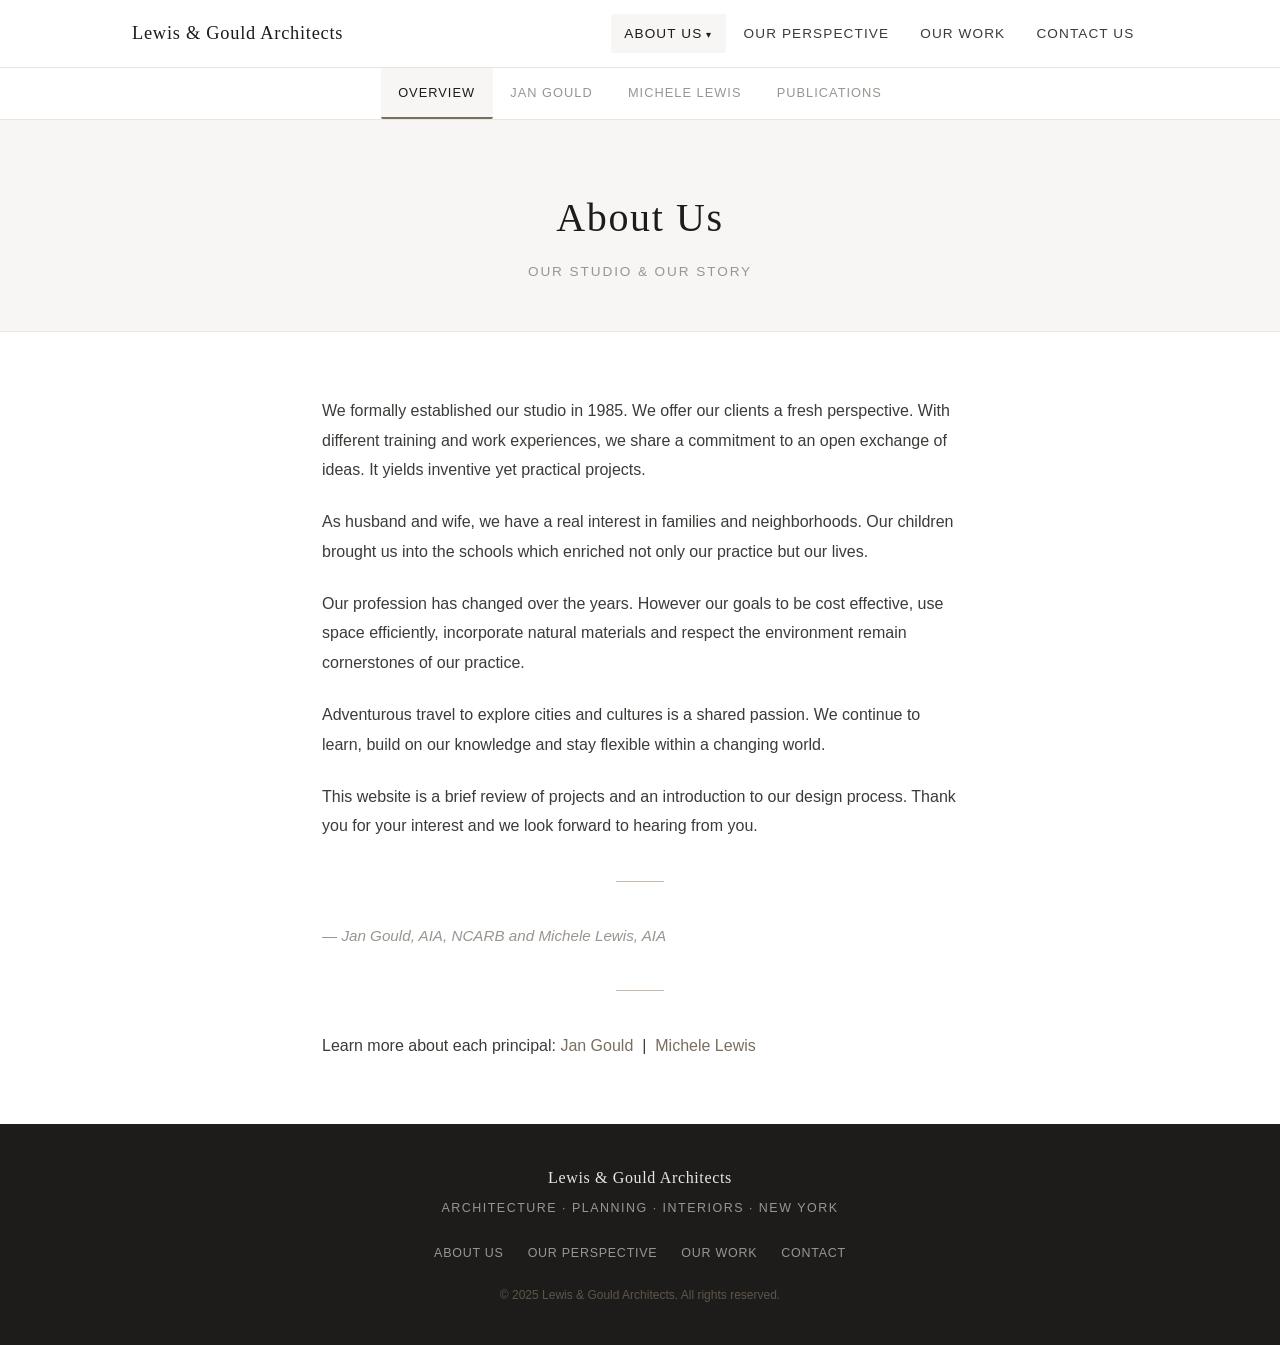
==== aboutus.html @ 7f8e8198 "Initial commit — Lewis & Gould Architects static site" ====
<!DOCTYPE html>
<html lang="en">
<head>
  <meta charset="UTF-8" />
  <meta name="viewport" content="width=device-width, initial-scale=1.0" />
  <title>About Us — Lewis &amp; Gould Architects</title>
  <meta name="description" content="Lewis and Gould Architects, Principals Michele Lewis and Jan Gould are registered architects designing in New York City, NY, and Westchester. Specializing in residential and commercial architecture and interior design." />
  <meta name="keywords" content="architecture, architects, new york architects, interior design, residential design, renovation, sustainable design, school design, affordable housing" />
  <link rel="stylesheet" href="css/style.css" />
</head>
<body>

  <!-- ===== HEADER ===== -->
  <header>
    <div class="nav-inner">
      <a href="index.html" class="site-logo">Lewis &amp; Gould Architects</a>
      <input type="checkbox" id="nav-toggle" class="nav-toggle" aria-label="Toggle navigation" />
      <label for="nav-toggle" class="nav-toggle-label" aria-hidden="true">
        <span></span><span></span><span></span>
      </label>
      <nav aria-label="Main navigation">
        <ul>
          <li class="dropdown">
            <a href="aboutus.html" class="dropdown-toggle active">About Us</a>
            <ul class="dropdown-menu">
              <li><a href="aboutus.html" class="active">Overview</a></li>
              <li><a href="aboutus_jan.html">Jan Gould</a></li>
              <li><a href="aboutus_michele.html">Michele Lewis</a></li>
              <li><a href="aboutus_publications.html">Publications</a></li>
            </ul>
          </li>
          <li><a href="ourperspective.html">Our Perspective</a></li>
          <li><a href="ourwork.html">Our Work</a></li>
          <li><a href="contactus.html">Contact Us</a></li>
        </ul>
      </nav>
    </div>
  </header>

  <!-- ===== SUB-NAV ===== -->
  <nav class="sub-nav" aria-label="About Us sections">
    <ul>
      <li><a href="aboutus.html" class="active">Overview</a></li>
      <li><a href="aboutus_jan.html">Jan Gould</a></li>
      <li><a href="aboutus_michele.html">Michele Lewis</a></li>
      <li><a href="aboutus_publications.html">Publications</a></li>
    </ul>
  </nav>

  <!-- ===== PAGE HEADER ===== -->
  <div class="page-header">
    <h1>About Us</h1>
    <p class="subtitle">Our Studio &amp; Our Story</p>
  </div>

  <!-- ===== CONTENT ===== -->
  <main>
    <div class="content-block">
      <p>
        We formally established our studio in 1985. We offer our clients a fresh perspective.
        With different training and work experiences, we share a commitment to an open exchange
        of ideas. It yields inventive yet practical projects.
      </p>
      <p>
        As husband and wife, we have a real interest in families and neighborhoods. Our children
        brought us into the schools which enriched not only our practice but our lives.
      </p>
      <p>
        Our profession has changed over the years. However our goals to be cost effective, use
        space efficiently, incorporate natural materials and respect the environment remain
        cornerstones of our practice.
      </p>
      <p>
        Adventurous travel to explore cities and cultures is a shared passion. We continue to
        learn, build on our knowledge and stay flexible within a changing world.
      </p>
      <p>
        This website is a brief review of projects and an introduction to our design process.
        Thank you for your interest and we look forward to hearing from you.
      </p>

      <div class="section-rule"></div>

      <p class="attribution">— Jan Gould, AIA, NCARB and Michele Lewis, AIA</p>

      <div class="section-rule"></div>

      <p>
        Learn more about each principal: <a href="aboutus_jan.html">Jan Gould</a> &nbsp;|&nbsp;
        <a href="aboutus_michele.html">Michele Lewis</a>
      </p>
    </div>
  </main>

  <!-- ===== FOOTER ===== -->
  <footer>
    <div class="footer-inner">
      <p class="footer-firm">Lewis &amp; Gould Architects</p>
      <p class="footer-tagline">Architecture &middot; Planning &middot; Interiors &middot; New York</p>
      <ul class="footer-links">
        <li><a href="aboutus.html">About Us</a></li>
        <li><a href="ourperspective.html">Our Perspective</a></li>
        <li><a href="ourwork.html">Our Work</a></li>
        <li><a href="contactus.html">Contact</a></li>
      </ul>
      <p class="footer-copy">&copy; 2025 Lewis &amp; Gould Architects. All rights reserved.</p>
    </div>
  </footer>

</body>
</html>
---- css/style.css ----
/* ============================================================
   Lewis & Gould Architects — Main Stylesheet
   ============================================================ */

/* ---------- Reset & Base ---------- */
*, *::before, *::after {
  box-sizing: border-box;
  margin: 0;
  padding: 0;
}

:root {
  --color-white:      #ffffff;
  --color-off-white:  #f7f6f4;
  --color-light-gray: #e8e6e2;
  --color-mid-gray:   #9a9590;
  --color-dark-gray:  #3d3b38;
  --color-near-black: #1e1c1a;
  --color-accent:     #7a6e5f;   /* warm muted brown — earthy, architectural */
  --color-accent-lt:  #c4b9aa;

  --font-serif:   'Georgia', 'Times New Roman', serif;
  --font-sans:    'Helvetica Neue', 'Arial', sans-serif;

  --max-width:    1080px;
  --nav-height:   68px;
  --transition:   0.2s ease;
}

html {
  font-size: 16px;
  scroll-behavior: smooth;
}

body {
  font-family: var(--font-sans);
  color: var(--color-dark-gray);
  background-color: var(--color-white);
  line-height: 1.7;
  -webkit-font-smoothing: antialiased;
}

img {
  display: block;
  max-width: 100%;
  height: auto;
}

a {
  color: var(--color-accent);
  text-decoration: none;
  transition: color var(--transition);
}

a:hover {
  color: var(--color-near-black);
}

/* ---------- Layout ---------- */
.container {
  max-width: var(--max-width);
  margin: 0 auto;
  padding: 0 2rem;
}

/* ---------- Header & Navigation ---------- */
header {
  position: sticky;
  top: 0;
  z-index: 100;
  background-color: var(--color-white);
  border-bottom: 1px solid var(--color-light-gray);
  height: var(--nav-height);
}

.nav-inner {
  max-width: var(--max-width);
  margin: 0 auto;
  padding: 0 2rem;
  height: 100%;
  display: flex;
  align-items: center;
  justify-content: space-between;
}

.site-logo {
  font-family: var(--font-serif);
  font-size: 1.15rem;
  font-weight: normal;
  letter-spacing: 0.04em;
  color: var(--color-near-black);
  text-decoration: none;
  white-space: nowrap;
}

.site-logo:hover {
  color: var(--color-accent);
}

/* Main nav */
nav {
  display: flex;
  align-items: center;
  gap: 0.25rem;
}

nav > ul {
  display: flex;
  list-style: none;
  gap: 0.25rem;
  align-items: center;
}

nav > ul > li {
  position: relative;
}

nav > ul > li > a {
  display: block;
  padding: 0.5rem 0.85rem;
  font-size: 0.85rem;
  letter-spacing: 0.08em;
  text-transform: uppercase;
  color: var(--color-dark-gray);
  border-radius: 2px;
  transition: color var(--transition), background-color var(--transition);
}

nav > ul > li > a:hover,
nav > ul > li > a.active {
  color: var(--color-near-black);
  background-color: var(--color-off-white);
}

/* Dropdown */
.dropdown {
  position: relative;
}

.dropdown-toggle::after {
  content: ' ▾';
  font-size: 0.65rem;
  vertical-align: middle;
}

.dropdown-menu {
  display: none;
  position: absolute;
  top: calc(100% + 4px);
  left: 0;
  background-color: var(--color-white);
  border: 1px solid var(--color-light-gray);
  border-radius: 3px;
  min-width: 160px;
  box-shadow: 0 4px 16px rgba(0,0,0,0.08);
  list-style: none;
  z-index: 200;
  padding: 0.35rem 0;
}

.dropdown-menu li a {
  display: block;
  padding: 0.5rem 1rem;
  font-size: 0.82rem;
  letter-spacing: 0.05em;
  text-transform: uppercase;
  color: var(--color-dark-gray);
  white-space: nowrap;
  transition: background-color var(--transition);
}

.dropdown-menu li a:hover {
  background-color: var(--color-off-white);
  color: var(--color-near-black);
}

/* Show dropdown on hover via CSS — no JS needed */
.dropdown:hover .dropdown-menu,
.dropdown:focus-within .dropdown-menu {
  display: block;
}

/* Mobile menu toggle (checkbox hack) */
.nav-toggle {
  display: none;
}

.nav-toggle-label {
  display: none;
  cursor: pointer;
  flex-direction: column;
  gap: 5px;
  padding: 6px;
}

.nav-toggle-label span {
  display: block;
  width: 24px;
  height: 2px;
  background-color: var(--color-dark-gray);
  transition: transform var(--transition), opacity var(--transition);
}

/* ---------- Page Hero (home) ---------- */
.hero {
  display: flex;
  flex-direction: column;
  align-items: center;
  justify-content: center;
  text-align: center;
  min-height: calc(90vh - var(--nav-height));
  padding: 4rem 2rem;
  background-color: var(--color-off-white);
  border-bottom: 1px solid var(--color-light-gray);
}

.hero-firm-name {
  font-family: var(--font-serif);
  font-size: clamp(2rem, 5vw, 3.5rem);
  font-weight: normal;
  letter-spacing: 0.06em;
  color: var(--color-near-black);
  margin-bottom: 0.75rem;
}

.hero-tagline {
  font-size: clamp(0.85rem, 2vw, 1rem);
  letter-spacing: 0.2em;
  text-transform: uppercase;
  color: var(--color-mid-gray);
  margin-bottom: 2.5rem;
}

.hero-intro {
  max-width: 560px;
  font-size: 1.05rem;
  color: var(--color-dark-gray);
  margin-bottom: 3rem;
  line-height: 1.8;
}

.hero-divider {
  width: 48px;
  height: 1px;
  background-color: var(--color-accent-lt);
  margin: 0 auto 3rem;
}

.btn-group {
  display: flex;
  gap: 1rem;
  flex-wrap: wrap;
  justify-content: center;
}

.btn {
  display: inline-block;
  padding: 0.75rem 2rem;
  font-size: 0.82rem;
  letter-spacing: 0.12em;
  text-transform: uppercase;
  border-radius: 2px;
  transition: background-color var(--transition), color var(--transition), border-color var(--transition);
}

.btn-primary {
  background-color: var(--color-near-black);
  color: var(--color-white);
  border: 1px solid var(--color-near-black);
}

.btn-primary:hover {
  background-color: var(--color-accent);
  border-color: var(--color-accent);
  color: var(--color-white);
}

.btn-outline {
  background-color: transparent;
  color: var(--color-dark-gray);
  border: 1px solid var(--color-accent-lt);
}

.btn-outline:hover {
  border-color: var(--color-dark-gray);
  color: var(--color-near-black);
}

/* ---------- Page Header (interior pages) ---------- */
.page-header {
  padding: 4rem 2rem 3rem;
  background-color: var(--color-off-white);
  border-bottom: 1px solid var(--color-light-gray);
  text-align: center;
}

.page-header h1 {
  font-family: var(--font-serif);
  font-size: clamp(1.6rem, 4vw, 2.5rem);
  font-weight: normal;
  letter-spacing: 0.04em;
  color: var(--color-near-black);
  margin-bottom: 0.5rem;
}

.page-header .subtitle {
  font-size: 0.85rem;
  letter-spacing: 0.14em;
  text-transform: uppercase;
  color: var(--color-mid-gray);
}

/* ---------- Main Content ---------- */
main {
  padding: 4rem 0;
}

.content-block {
  max-width: 700px;
  margin: 0 auto;
  padding: 0 2rem;
}

.content-block p {
  margin-bottom: 1.4rem;
  font-size: 1rem;
  line-height: 1.85;
}

.content-block p:last-child {
  margin-bottom: 0;
}

.content-block .attribution {
  font-style: italic;
  color: var(--color-mid-gray);
  margin-top: 2rem;
  font-size: 0.95rem;
}

.section-rule {
  width: 48px;
  height: 1px;
  background-color: var(--color-accent-lt);
  margin: 2.5rem auto;
}

/* ---------- About Sub-nav ---------- */
.sub-nav {
  background-color: var(--color-white);
  border-bottom: 1px solid var(--color-light-gray);
  padding: 0 2rem;
}

.sub-nav ul {
  display: flex;
  list-style: none;
  gap: 0;
  max-width: var(--max-width);
  margin: 0 auto;
  overflow-x: auto;
}

.sub-nav ul li a {
  display: block;
  padding: 0.85rem 1.1rem;
  font-size: 0.8rem;
  letter-spacing: 0.08em;
  text-transform: uppercase;
  color: var(--color-mid-gray);
  border-bottom: 2px solid transparent;
  white-space: nowrap;
  transition: color var(--transition), border-color var(--transition);
}

.sub-nav ul li a:hover,
.sub-nav ul li a.active {
  color: var(--color-near-black);
  border-bottom-color: var(--color-accent);
}

/* ---------- Bio Page ---------- */
.bio-layout {
  display: grid;
  grid-template-columns: 260px 1fr;
  gap: 3rem;
  max-width: var(--max-width);
  margin: 0 auto;
  padding: 0 2rem;
}

.bio-photo img {
  width: 100%;
  aspect-ratio: 3 / 4;
  object-fit: cover;
  background-color: var(--color-light-gray);
}

.bio-photo .photo-placeholder {
  width: 100%;
  aspect-ratio: 3 / 4;
  background-color: var(--color-light-gray);
  display: flex;
  align-items: center;
  justify-content: center;
  color: var(--color-mid-gray);
  font-size: 0.8rem;
  letter-spacing: 0.06em;
  text-align: center;
  padding: 1rem;
}

.bio-text h2 {
  font-family: var(--font-serif);
  font-size: 1.6rem;
  font-weight: normal;
  color: var(--color-near-black);
  margin-bottom: 0.25rem;
}

.bio-text .bio-title {
  font-size: 0.82rem;
  letter-spacing: 0.12em;
  text-transform: uppercase;
  color: var(--color-mid-gray);
  margin-bottom: 2rem;
}

.bio-text p {
  font-size: 1rem;
  line-height: 1.85;
  margin-bottom: 1.2rem;
  color: var(--color-dark-gray);
}

.placeholder-note {
  font-style: italic;
  color: var(--color-mid-gray);
}

/* ---------- Portfolio Grid ---------- */
.portfolio-note {
  text-align: center;
  font-style: italic;
  color: var(--color-mid-gray);
  margin-bottom: 2.5rem;
  font-size: 0.95rem;
}

.portfolio-grid {
  display: grid;
  grid-template-columns: repeat(3, 1fr);
  gap: 1.5rem;
  max-width: var(--max-width);
  margin: 0 auto;
  padding: 0 2rem;
}

.portfolio-item {
  display: flex;
  flex-direction: column;
}

.portfolio-item img {
  width: 100%;
  aspect-ratio: 4 / 3;
  object-fit: cover;
  background-color: var(--color-light-gray);
  transition: opacity var(--transition);
}

.portfolio-item img:hover {
  opacity: 0.88;
}

.img-placeholder {
  width: 100%;
  aspect-ratio: 4 / 3;
  background-color: var(--color-light-gray);
  display: flex;
  align-items: center;
  justify-content: center;
  color: var(--color-mid-gray);
  font-size: 0.75rem;
  letter-spacing: 0.04em;
}

.portfolio-caption {
  padding: 0.75rem 0 0;
}

.portfolio-caption .project-name {
  font-size: 0.88rem;
  font-weight: 600;
  color: var(--color-near-black);
  letter-spacing: 0.02em;
  margin-bottom: 0.15rem;
}

.portfolio-caption .project-type {
  font-size: 0.78rem;
  letter-spacing: 0.06em;
  text-transform: uppercase;
  color: var(--color-mid-gray);
}

/* ---------- Contact Page ---------- */
.contact-layout {
  display: grid;
  grid-template-columns: 1fr 1.6fr;
  gap: 4rem;
  max-width: var(--max-width);
  margin: 0 auto;
  padding: 0 2rem;
}

.contact-info h2 {
  font-family: var(--font-serif);
  font-size: 1.3rem;
  font-weight: normal;
  color: var(--color-near-black);
  margin-bottom: 1.2rem;
}

.contact-info address {
  font-style: normal;
  font-size: 0.95rem;
  line-height: 1.9;
  color: var(--color-dark-gray);
}

.contact-info .contact-note {
  margin-top: 1.5rem;
  font-size: 0.88rem;
  color: var(--color-mid-gray);
  font-style: italic;
}

/* Form */
.contact-form {
  display: flex;
  flex-direction: column;
  gap: 1.1rem;
}

.form-group {
  display: flex;
  flex-direction: column;
  gap: 0.35rem;
}

.form-group label {
  font-size: 0.78rem;
  letter-spacing: 0.1em;
  text-transform: uppercase;
  color: var(--color-mid-gray);
}

.form-group input,
.form-group textarea,
.form-group select {
  width: 100%;
  padding: 0.7rem 0.9rem;
  font-family: var(--font-sans);
  font-size: 0.95rem;
  color: var(--color-near-black);
  background-color: var(--color-white);
  border: 1px solid var(--color-light-gray);
  border-radius: 2px;
  outline: none;
  transition: border-color var(--transition);
}

.form-group input:focus,
.form-group textarea:focus {
  border-color: var(--color-accent);
}

.form-group textarea {
  min-height: 160px;
  resize: vertical;
}

.form-submit-area {
  display: flex;
  align-items: center;
  gap: 1.5rem;
  flex-wrap: wrap;
}

.form-note {
  font-size: 0.8rem;
  color: var(--color-mid-gray);
  font-style: italic;
}

/* ---------- Footer ---------- */
footer {
  background-color: var(--color-near-black);
  color: var(--color-mid-gray);
  padding: 2.5rem 2rem;
  text-align: center;
}

.footer-inner {
  max-width: var(--max-width);
  margin: 0 auto;
}

footer .footer-firm {
  font-family: var(--font-serif);
  font-size: 1rem;
  color: var(--color-light-gray);
  margin-bottom: 0.4rem;
  letter-spacing: 0.04em;
}

footer .footer-tagline {
  font-size: 0.78rem;
  letter-spacing: 0.12em;
  text-transform: uppercase;
  color: var(--color-mid-gray);
  margin-bottom: 1.2rem;
}

footer .footer-links {
  display: flex;
  justify-content: center;
  gap: 1.5rem;
  list-style: none;
  flex-wrap: wrap;
  margin-bottom: 1.2rem;
}

footer .footer-links a {
  font-size: 0.78rem;
  letter-spacing: 0.06em;
  text-transform: uppercase;
  color: var(--color-mid-gray);
  transition: color var(--transition);
}

footer .footer-links a:hover {
  color: var(--color-light-gray);
}

footer .footer-copy {
  font-size: 0.75rem;
  color: var(--color-accent);
  opacity: 0.7;
}

/* ---------- Utility ---------- */
.text-center { text-align: center; }

.mt-1 { margin-top: 0.5rem; }
.mt-2 { margin-top: 1rem; }
.mt-3 { margin-top: 1.5rem; }
.mt-4 { margin-top: 2rem; }

/* ---------- Responsive ---------- */
@media (max-width: 768px) {
  /* Mobile nav */
  .nav-toggle-label {
    display: flex;
  }

  nav {
    position: absolute;
    top: var(--nav-height);
    left: 0;
    right: 0;
    background-color: var(--color-white);
    border-bottom: 1px solid var(--color-light-gray);
    padding: 0.5rem 0 1rem;
    display: none;
    flex-direction: column;
    align-items: stretch;
    box-shadow: 0 4px 16px rgba(0,0,0,0.06);
  }

  .nav-toggle:checked ~ nav {
    display: flex;
  }

  nav > ul {
    flex-direction: column;
    gap: 0;
    width: 100%;
  }

  nav > ul > li > a {
    padding: 0.75rem 1.5rem;
    border-radius: 0;
  }

  /* Mobile dropdown — always show */
  .dropdown-menu {
    display: block;
    position: static;
    border: none;
    box-shadow: none;
    border-left: 2px solid var(--color-light-gray);
    margin-left: 2rem;
    padding: 0;
    background: transparent;
    min-width: 0;
  }

  .dropdown-menu li a {
    padding: 0.5rem 1rem;
    font-size: 0.8rem;
  }

  /* Bio layout stacks */
  .bio-layout {
    grid-template-columns: 1fr;
  }

  .bio-photo img,
  .bio-photo .photo-placeholder {
    max-width: 260px;
  }

  /* Portfolio: 1 column on mobile */
  .portfolio-grid {
    grid-template-columns: 1fr;
  }

  /* Contact: stacks */
  .contact-layout {
    grid-template-columns: 1fr;
    gap: 2.5rem;
  }

  /* Sub-nav scrollable */
  .sub-nav ul {
    flex-wrap: nowrap;
  }
}

@media (min-width: 769px) and (max-width: 1024px) {
  /* Portfolio: 2 columns on tablet */
  .portfolio-grid {
    grid-template-columns: repeat(2, 1fr);
  }
}
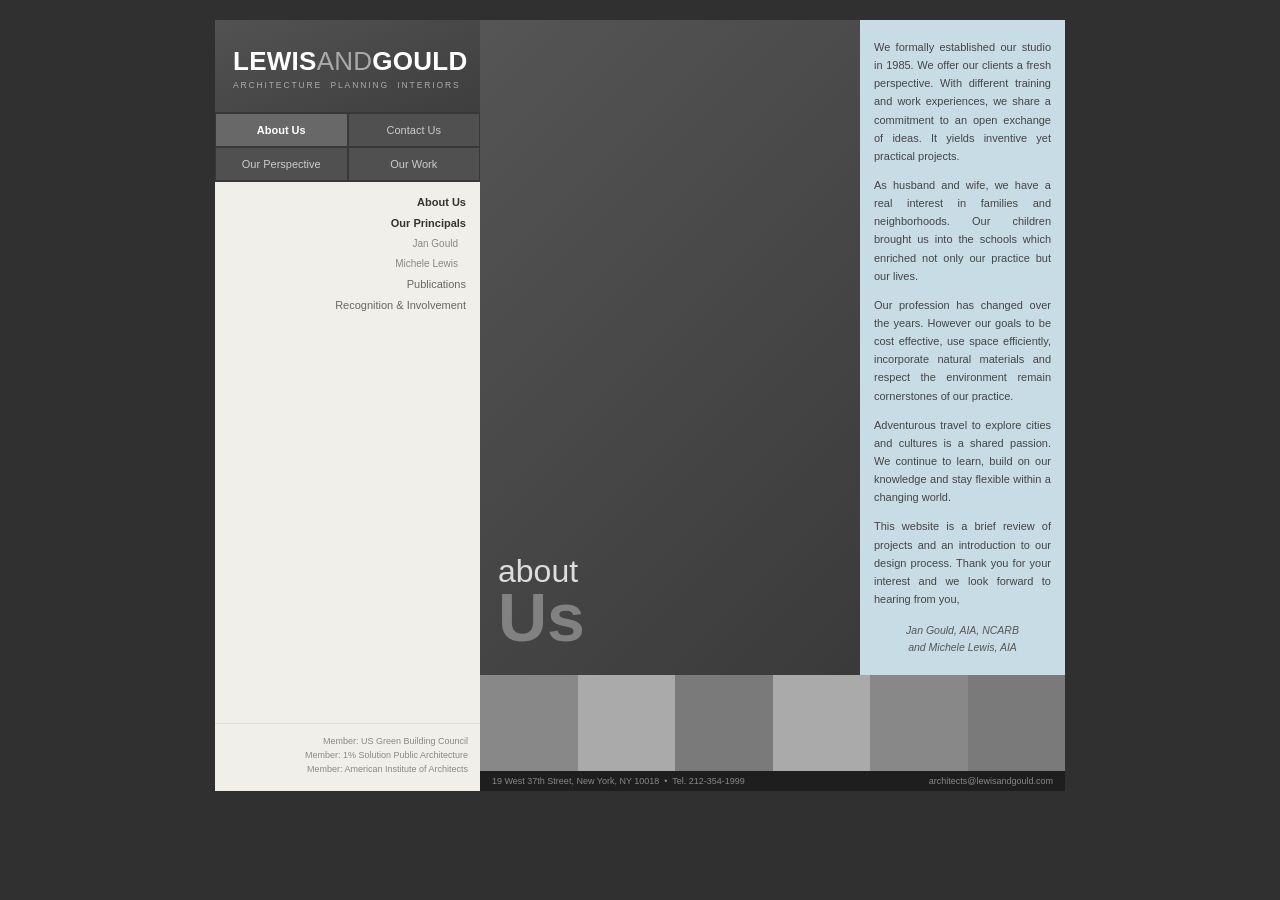
==== commit 9b4dec13: "[UPDATE] Align designs" ====
--- a/aboutus.html
+++ b/aboutus.html
@@ -3,109 +3,92 @@
 <head>
   <meta charset="UTF-8" />
   <meta name="viewport" content="width=device-width, initial-scale=1.0" />
-  <title>About Us — Lewis &amp; Gould Architects</title>
+  <title>Michele Lewis, Jan Gould, New York Architects from Yale University, RISD and Pratt Institute, are registered architects in New York, New York.</title>
   <meta name="description" content="Lewis and Gould Architects, Principals Michele Lewis and Jan Gould are registered architects designing in New York City, NY, and Westchester. Specializing in residential and commercial architecture and interior design." />
-  <meta name="keywords" content="architecture, architects, new york architects, interior design, residential design, renovation, sustainable design, school design, affordable housing" />
+  <meta name="keywords" content="architecture, architects, new york architects, interior design, residential design, renovation, sustainable design, school design, affordable housing, Michele Lewis, Jan Gould" />
   <link rel="stylesheet" href="css/style.css" />
 </head>
 <body>
 
-  <!-- ===== HEADER ===== -->
-  <header>
-    <div class="nav-inner">
-      <a href="index.html" class="site-logo">Lewis &amp; Gould Architects</a>
-      <input type="checkbox" id="nav-toggle" class="nav-toggle" aria-label="Toggle navigation" />
-      <label for="nav-toggle" class="nav-toggle-label" aria-hidden="true">
-        <span></span><span></span><span></span>
-      </label>
-      <nav aria-label="Main navigation">
-        <ul>
-          <li class="dropdown">
-            <a href="aboutus.html" class="dropdown-toggle active">About Us</a>
-            <ul class="dropdown-menu">
-              <li><a href="aboutus.html" class="active">Overview</a></li>
-              <li><a href="aboutus_jan.html">Jan Gould</a></li>
-              <li><a href="aboutus_michele.html">Michele Lewis</a></li>
-              <li><a href="aboutus_publications.html">Publications</a></li>
-            </ul>
-          </li>
-          <li><a href="ourperspective.html">Our Perspective</a></li>
-          <li><a href="ourwork.html">Our Work</a></li>
-          <li><a href="contactus.html">Contact Us</a></li>
-        </ul>
-      </nav>
+<div class="site-wrapper">
+
+  <!-- ===== SIDEBAR ===== -->
+  <aside class="sidebar">
+    <div class="logo-area">
+      <a href="index.html" class="logo-link">
+        <div class="logo-wordmark"><span class="logo-lewis">LEWIS</span><span class="logo-and">AND</span><span class="logo-gould">GOULD</span></div>
+        <div class="logo-sub">Architecture&nbsp;&nbsp;Planning&nbsp;&nbsp;Interiors</div>
+      </a>
     </div>
-  </header>
 
-  <!-- ===== SUB-NAV ===== -->
-  <nav class="sub-nav" aria-label="About Us sections">
-    <ul>
-      <li><a href="aboutus.html" class="active">Overview</a></li>
-      <li><a href="aboutus_jan.html">Jan Gould</a></li>
-      <li><a href="aboutus_michele.html">Michele Lewis</a></li>
-      <li><a href="aboutus_publications.html">Publications</a></li>
-    </ul>
-  </nav>
+    <nav class="main-nav" aria-label="Main">
+      <a href="aboutus.html" class="active">About Us</a>
+      <a href="contactus.html">Contact Us</a>
+      <a href="ourperspective.html">Our Perspective</a>
+      <a href="ourwork.html">Our Work</a>
+    </nav>
 
-  <!-- ===== PAGE HEADER ===== -->
-  <div class="page-header">
-    <h1>About Us</h1>
-    <p class="subtitle">Our Studio &amp; Our Story</p>
-  </div>
+    <nav class="sub-nav" aria-label="About Us">
+      <ul>
+        <li><a href="aboutus.html" class="active">About Us</a></li>
+        <li><span class="section-label">Our Principals</span></li>
+        <li class="sub-item"><a href="aboutus_jan.html">Jan Gould</a></li>
+        <li class="sub-item"><a href="aboutus_michele.html">Michele Lewis</a></li>
+        <li><a href="aboutus_publications.html">Publications</a></li>
+        <li><a href="aboutus_publications.html">Recognition &amp; Involvement</a></li>
+      </ul>
+    </nav>
 
-  <!-- ===== CONTENT ===== -->
-  <main>
-    <div class="content-block">
-      <p>
-        We formally established our studio in 1985. We offer our clients a fresh perspective.
-        With different training and work experiences, we share a commitment to an open exchange
-        of ideas. It yields inventive yet practical projects.
-      </p>
-      <p>
-        As husband and wife, we have a real interest in families and neighborhoods. Our children
-        brought us into the schools which enriched not only our practice but our lives.
-      </p>
-      <p>
-        Our profession has changed over the years. However our goals to be cost effective, use
-        space efficiently, incorporate natural materials and respect the environment remain
-        cornerstones of our practice.
-      </p>
-      <p>
-        Adventurous travel to explore cities and cultures is a shared passion. We continue to
-        learn, build on our knowledge and stay flexible within a changing world.
-      </p>
-      <p>
-        This website is a brief review of projects and an introduction to our design process.
-        Thank you for your interest and we look forward to hearing from you.
-      </p>
+    <div class="sidebar-bottom">
+      Member: US Green Building Council<br />
+      Member: 1% Solution Public Architecture<br />
+      Member: American Institute of Architects
+    </div>
+  </aside>
 
-      <div class="section-rule"></div>
+  <!-- ===== MAIN CONTENT ===== -->
+  <main class="main-content">
 
-      <p class="attribution">— Jan Gould, AIA, NCARB and Michele Lewis, AIA</p>
+    <div class="split-panels">
+      <!-- Studio photo -->
+      <div class="image-panel">
+        <img src="images/aboutus-studio.jpg" alt="Lewis and Gould Architects Studio"
+             onerror="this.style.display='none';this.nextElementSibling.style.display='flex'" />
+        <div class="img-placeholder" style="display:none;"></div>
+        <div class="page-title">
+          <span class="pt-small">about</span>
+          <span class="pt-large">Us</span>
+        </div>
+      </div>
 
-      <div class="section-rule"></div>
+      <!-- Text panel -->
+      <div class="text-panel">
+        <p>We formally established our studio in 1985. We offer our clients a fresh perspective. With different training and work experiences, we share a commitment to an open exchange of ideas. It yields inventive yet practical projects.</p>
+        <p>As husband and wife, we have a real interest in families and neighborhoods. Our children brought us into the schools which enriched not only our practice but our lives.</p>
+        <p>Our profession has changed over the years. However our goals to be cost effective, use space efficiently, incorporate natural materials and respect the environment remain cornerstones of our practice.</p>
+        <p>Adventurous travel to explore cities and cultures is a shared passion. We continue to learn, build on our knowledge and stay flexible within a changing world.</p>
+        <p>This website is a brief review of projects and an introduction to our design process. Thank you for your interest and we look forward to hearing from you,</p>
+        <p class="attribution">Jan Gould, AIA, NCARB<br />and Michele Lewis, AIA</p>
+      </div>
+    </div>
 
-      <p>
-        Learn more about each principal: <a href="aboutus_jan.html">Jan Gould</a> &nbsp;|&nbsp;
-        <a href="aboutus_michele.html">Michele Lewis</a>
-      </p>
+    <!-- Thumbnail strip -->
+    <div class="thumb-strip">
+      <img src="images/aboutus-thumb-1.jpg" alt="" onerror="this.outerHTML='<div class=\'thumb-ph\'></div>'" />
+      <img src="images/aboutus-thumb-2.jpg" alt="" onerror="this.outerHTML='<div class=\'thumb-ph\'></div>'" />
+      <img src="images/aboutus-thumb-3.jpg" alt="" onerror="this.outerHTML='<div class=\'thumb-ph\'></div>'" />
+      <img src="images/aboutus-thumb-4.jpg" alt="" onerror="this.outerHTML='<div class=\'thumb-ph\'></div>'" />
+      <img src="images/aboutus-thumb-5.jpg" alt="" onerror="this.outerHTML='<div class=\'thumb-ph\'></div>'" />
+      <img src="images/aboutus-thumb-6.jpg" alt="" onerror="this.outerHTML='<div class=\'thumb-ph\'></div>'" />
     </div>
+
+    <footer class="site-footer">
+      <p>19 West 37th Street, New York, NY 10018 &nbsp;&bull;&nbsp; Tel. 212-354-1999</p>
+      <p><a href="mailto:architects@lewisandgould.com">architects@lewisandgould.com</a></p>
+    </footer>
+
   </main>
 
-  <!-- ===== FOOTER ===== -->
-  <footer>
-    <div class="footer-inner">
-      <p class="footer-firm">Lewis &amp; Gould Architects</p>
-      <p class="footer-tagline">Architecture &middot; Planning &middot; Interiors &middot; New York</p>
-      <ul class="footer-links">
-        <li><a href="aboutus.html">About Us</a></li>
-        <li><a href="ourperspective.html">Our Perspective</a></li>
-        <li><a href="ourwork.html">Our Work</a></li>
-        <li><a href="contactus.html">Contact</a></li>
-      </ul>
-      <p class="footer-copy">&copy; 2025 Lewis &amp; Gould Architects. All rights reserved.</p>
-    </div>
-  </footer>
-
+</div>
 </body>
 </html>
--- a/css/style.css
+++ b/css/style.css
@@ -1,747 +1,455 @@
 /* ============================================================
-   Lewis & Gould Architects — Main Stylesheet
+   Lewis & Gould Architects — Stylesheet (matches original site)
    ============================================================ */
 
-/* ---------- Reset & Base ---------- */
-*, *::before, *::after {
-  box-sizing: border-box;
-  margin: 0;
-  padding: 0;
-}
-
+*, *::before, *::after { box-sizing: border-box; margin: 0; padding: 0; }
+
+/* ---------- Variables ---------- */
 :root {
-  --color-white:      #ffffff;
-  --color-off-white:  #f7f6f4;
-  --color-light-gray: #e8e6e2;
-  --color-mid-gray:   #9a9590;
-  --color-dark-gray:  #3d3b38;
-  --color-near-black: #1e1c1a;
-  --color-accent:     #7a6e5f;   /* warm muted brown — earthy, architectural */
-  --color-accent-lt:  #c4b9aa;
-
-  --font-serif:   'Georgia', 'Times New Roman', serif;
-  --font-sans:    'Helvetica Neue', 'Arial', sans-serif;
-
-  --max-width:    1080px;
-  --nav-height:   68px;
-  --transition:   0.2s ease;
-}
-
-html {
-  font-size: 16px;
-  scroll-behavior: smooth;
+  --bg:            #303030;
+  --sidebar-bg:    #424242;
+  --logo-bg:       #4a4a4a;
+  --nav-bg:        #505050;
+  --nav-active-bg: #686868;
+  --nav-border:    #383838;
+  --subnav-bg:     #f1efe9;
+  --subnav-text:   #666666;
+  --subnav-active: #333333;
+  --panel-bg:      #c8dce6;
+  --panel-text:    #444444;
+  --font:          Arial, Helvetica, sans-serif;
+  --sidebar-w:     265px;
+}
+
+html, body {
+  height: 100%;
+  font-family: var(--font);
+  background-color: var(--bg);
+  color: var(--panel-text);
+  -webkit-font-smoothing: antialiased;
 }
 
 body {
-  font-family: var(--font-sans);
-  color: var(--color-dark-gray);
-  background-color: var(--color-white);
-  line-height: 1.7;
-  -webkit-font-smoothing: antialiased;
-}
-
-img {
+  display: flex;
+  justify-content: center;
+  align-items: flex-start;
+  min-height: 100vh;
+  padding: 20px 0;
+}
+
+a { text-decoration: none; }
+
+img { display: block; }
+
+/* ---------- Site wrapper ---------- */
+.site-wrapper {
+  width: 850px;
+  display: flex;
+  min-height: 580px;
+  background-color: var(--sidebar-bg);
+}
+
+/* ================================================
+   SIDEBAR
+   ================================================ */
+.sidebar {
+  width: var(--sidebar-w);
+  flex-shrink: 0;
+  display: flex;
+  flex-direction: column;
+  background-color: var(--sidebar-bg);
+}
+
+/* --- Logo --- */
+.logo-area {
+  background: linear-gradient(160deg, #525252 0%, #464646 60%, #3e3e3e 100%);
+  padding: 28px 18px 22px;
+  flex-shrink: 0;
+}
+
+.logo-link {
   display: block;
-  max-width: 100%;
-  height: auto;
-}
-
-a {
-  color: var(--color-accent);
-  text-decoration: none;
-  transition: color var(--transition);
-}
-
-a:hover {
-  color: var(--color-near-black);
-}
-
-/* ---------- Layout ---------- */
-.container {
-  max-width: var(--max-width);
-  margin: 0 auto;
-  padding: 0 2rem;
-}
-
-/* ---------- Header & Navigation ---------- */
-header {
-  position: sticky;
-  top: 0;
-  z-index: 100;
-  background-color: var(--color-white);
-  border-bottom: 1px solid var(--color-light-gray);
-  height: var(--nav-height);
-}
-
-.nav-inner {
-  max-width: var(--max-width);
-  margin: 0 auto;
-  padding: 0 2rem;
-  height: 100%;
-  display: flex;
-  align-items: center;
-  justify-content: space-between;
-}
-
-.site-logo {
-  font-family: var(--font-serif);
-  font-size: 1.15rem;
-  font-weight: normal;
-  letter-spacing: 0.04em;
-  color: var(--color-near-black);
-  text-decoration: none;
-  white-space: nowrap;
-}
-
-.site-logo:hover {
-  color: var(--color-accent);
-}
-
-/* Main nav */
-nav {
-  display: flex;
-  align-items: center;
-  gap: 0.25rem;
-}
-
-nav > ul {
-  display: flex;
-  list-style: none;
-  gap: 0.25rem;
-  align-items: center;
-}
-
-nav > ul > li {
-  position: relative;
-}
-
-nav > ul > li > a {
-  display: block;
-  padding: 0.5rem 0.85rem;
-  font-size: 0.85rem;
-  letter-spacing: 0.08em;
+  line-height: 1;
+}
+
+.logo-wordmark {
+  font-size: 26px;
+  font-weight: bold;
+  letter-spacing: 0.01em;
+  color: #fff;
+  line-height: 1;
+}
+
+.logo-and {
+  font-weight: 400;
+  color: #aaa;
+}
+
+.logo-sub {
+  font-size: 8.5px;
+  letter-spacing: 0.22em;
+  color: #aaa;
+  margin-top: 7px;
   text-transform: uppercase;
-  color: var(--color-dark-gray);
-  border-radius: 2px;
-  transition: color var(--transition), background-color var(--transition);
-}
-
-nav > ul > li > a:hover,
-nav > ul > li > a.active {
-  color: var(--color-near-black);
-  background-color: var(--color-off-white);
-}
-
-/* Dropdown */
-.dropdown {
-  position: relative;
-}
-
-.dropdown-toggle::after {
-  content: ' ▾';
-  font-size: 0.65rem;
-  vertical-align: middle;
-}
-
-.dropdown-menu {
-  display: none;
-  position: absolute;
-  top: calc(100% + 4px);
-  left: 0;
-  background-color: var(--color-white);
-  border: 1px solid var(--color-light-gray);
-  border-radius: 3px;
-  min-width: 160px;
-  box-shadow: 0 4px 16px rgba(0,0,0,0.08);
-  list-style: none;
-  z-index: 200;
-  padding: 0.35rem 0;
-}
-
-.dropdown-menu li a {
-  display: block;
-  padding: 0.5rem 1rem;
-  font-size: 0.82rem;
-  letter-spacing: 0.05em;
-  text-transform: uppercase;
-  color: var(--color-dark-gray);
-  white-space: nowrap;
-  transition: background-color var(--transition);
-}
-
-.dropdown-menu li a:hover {
-  background-color: var(--color-off-white);
-  color: var(--color-near-black);
-}
-
-/* Show dropdown on hover via CSS — no JS needed */
-.dropdown:hover .dropdown-menu,
-.dropdown:focus-within .dropdown-menu {
-  display: block;
-}
-
-/* Mobile menu toggle (checkbox hack) */
-.nav-toggle {
-  display: none;
-}
-
-.nav-toggle-label {
-  display: none;
-  cursor: pointer;
-  flex-direction: column;
-  gap: 5px;
-  padding: 6px;
-}
-
-.nav-toggle-label span {
-  display: block;
-  width: 24px;
-  height: 2px;
-  background-color: var(--color-dark-gray);
-  transition: transform var(--transition), opacity var(--transition);
-}
-
-/* ---------- Page Hero (home) ---------- */
-.hero {
-  display: flex;
-  flex-direction: column;
+}
+
+/* --- Main 2×2 nav grid --- */
+.main-nav {
+  display: grid;
+  grid-template-columns: 1fr 1fr;
+  border-top: 1px solid var(--nav-border);
+  border-bottom: 1px solid var(--nav-border);
+  flex-shrink: 0;
+}
+
+.main-nav a {
+  display: flex;
   align-items: center;
   justify-content: center;
+  padding: 10px 5px;
+  font-size: 11px;
+  color: #ccc;
+  background-color: var(--nav-bg);
+  border: 1px solid var(--nav-border);
   text-align: center;
-  min-height: calc(90vh - var(--nav-height));
-  padding: 4rem 2rem;
-  background-color: var(--color-off-white);
-  border-bottom: 1px solid var(--color-light-gray);
-}
-
-.hero-firm-name {
-  font-family: var(--font-serif);
-  font-size: clamp(2rem, 5vw, 3.5rem);
-  font-weight: normal;
-  letter-spacing: 0.06em;
-  color: var(--color-near-black);
-  margin-bottom: 0.75rem;
-}
-
-.hero-tagline {
-  font-size: clamp(0.85rem, 2vw, 1rem);
-  letter-spacing: 0.2em;
-  text-transform: uppercase;
-  color: var(--color-mid-gray);
-  margin-bottom: 2.5rem;
-}
-
-.hero-intro {
-  max-width: 560px;
-  font-size: 1.05rem;
-  color: var(--color-dark-gray);
-  margin-bottom: 3rem;
-  line-height: 1.8;
-}
-
-.hero-divider {
-  width: 48px;
-  height: 1px;
-  background-color: var(--color-accent-lt);
-  margin: 0 auto 3rem;
-}
-
-.btn-group {
-  display: flex;
-  gap: 1rem;
-  flex-wrap: wrap;
-  justify-content: center;
-}
-
-.btn {
-  display: inline-block;
-  padding: 0.75rem 2rem;
-  font-size: 0.82rem;
-  letter-spacing: 0.12em;
-  text-transform: uppercase;
-  border-radius: 2px;
-  transition: background-color var(--transition), color var(--transition), border-color var(--transition);
-}
-
-.btn-primary {
-  background-color: var(--color-near-black);
-  color: var(--color-white);
-  border: 1px solid var(--color-near-black);
-}
-
-.btn-primary:hover {
-  background-color: var(--color-accent);
-  border-color: var(--color-accent);
-  color: var(--color-white);
-}
-
-.btn-outline {
-  background-color: transparent;
-  color: var(--color-dark-gray);
-  border: 1px solid var(--color-accent-lt);
-}
-
-.btn-outline:hover {
-  border-color: var(--color-dark-gray);
-  color: var(--color-near-black);
-}
-
-/* ---------- Page Header (interior pages) ---------- */
-.page-header {
-  padding: 4rem 2rem 3rem;
-  background-color: var(--color-off-white);
-  border-bottom: 1px solid var(--color-light-gray);
-  text-align: center;
-}
-
-.page-header h1 {
-  font-family: var(--font-serif);
-  font-size: clamp(1.6rem, 4vw, 2.5rem);
-  font-weight: normal;
-  letter-spacing: 0.04em;
-  color: var(--color-near-black);
-  margin-bottom: 0.5rem;
-}
-
-.page-header .subtitle {
-  font-size: 0.85rem;
-  letter-spacing: 0.14em;
-  text-transform: uppercase;
-  color: var(--color-mid-gray);
-}
-
-/* ---------- Main Content ---------- */
-main {
-  padding: 4rem 0;
-}
-
-.content-block {
-  max-width: 700px;
-  margin: 0 auto;
-  padding: 0 2rem;
-}
-
-.content-block p {
-  margin-bottom: 1.4rem;
-  font-size: 1rem;
-  line-height: 1.85;
-}
-
-.content-block p:last-child {
-  margin-bottom: 0;
-}
-
-.content-block .attribution {
-  font-style: italic;
-  color: var(--color-mid-gray);
-  margin-top: 2rem;
-  font-size: 0.95rem;
-}
-
-.section-rule {
-  width: 48px;
-  height: 1px;
-  background-color: var(--color-accent-lt);
-  margin: 2.5rem auto;
-}
-
-/* ---------- About Sub-nav ---------- */
+  transition: background 0.15s, color 0.15s;
+}
+
+.main-nav a:hover {
+  background-color: #606060;
+  color: #fff;
+}
+
+.main-nav a.active {
+  background-color: var(--nav-active-bg);
+  color: #fff;
+  font-weight: bold;
+}
+
+/* --- Sub-nav (cream section) --- */
 .sub-nav {
-  background-color: var(--color-white);
-  border-bottom: 1px solid var(--color-light-gray);
-  padding: 0 2rem;
+  background-color: var(--subnav-bg);
+  flex: 1;
+  padding: 10px 0 6px;
 }
 
 .sub-nav ul {
-  display: flex;
   list-style: none;
-  gap: 0;
-  max-width: var(--max-width);
-  margin: 0 auto;
-  overflow-x: auto;
+}
+
+.sub-nav ul li {
+  line-height: 1;
 }
 
 .sub-nav ul li a {
   display: block;
-  padding: 0.85rem 1.1rem;
-  font-size: 0.8rem;
-  letter-spacing: 0.08em;
-  text-transform: uppercase;
-  color: var(--color-mid-gray);
-  border-bottom: 2px solid transparent;
-  white-space: nowrap;
-  transition: color var(--transition), border-color var(--transition);
-}
-
-.sub-nav ul li a:hover,
+  padding: 5px 14px 5px 6px;
+  font-size: 11px;
+  color: var(--subnav-text);
+  text-align: right;
+  transition: color 0.1s;
+}
+
+.sub-nav ul li a:hover {
+  color: #333;
+  text-decoration: underline;
+}
+
 .sub-nav ul li a.active {
-  color: var(--color-near-black);
-  border-bottom-color: var(--color-accent);
-}
-
-/* ---------- Bio Page ---------- */
-.bio-layout {
-  display: grid;
-  grid-template-columns: 260px 1fr;
-  gap: 3rem;
-  max-width: var(--max-width);
-  margin: 0 auto;
-  padding: 0 2rem;
-}
-
-.bio-photo img {
+  color: var(--subnav-active);
+  font-weight: bold;
+}
+
+/* Indented sub-items */
+.sub-nav ul li.sub-item a {
+  font-size: 10px;
+  color: #888;
+  padding-right: 22px;
+}
+
+.sub-nav ul li.sub-item a:hover {
+  color: #555;
+}
+
+/* Section label (not a link) */
+.sub-nav .section-label {
+  display: block;
+  padding: 5px 14px 5px 6px;
+  font-size: 11px;
+  color: var(--subnav-active);
+  font-weight: bold;
+  text-align: right;
+}
+
+/* --- Sidebar membership logos area --- */
+.sidebar-bottom {
+  background-color: var(--subnav-bg);
+  padding: 10px 12px 14px;
+  border-top: 1px solid #ddd;
+  text-align: right;
+  font-size: 9px;
+  color: #888;
+  line-height: 1.6;
+}
+
+/* ================================================
+   MAIN CONTENT AREA
+   ================================================ */
+.main-content {
+  flex: 1;
+  display: flex;
+  flex-direction: column;
+  min-width: 0;
+  background-color: #555;
+}
+
+/* Full-width image panel (home page) */
+.hero-panel {
+  position: relative;
+  flex: 1;
+  overflow: hidden;
+  background-color: #404040;
+}
+
+.hero-panel img {
   width: 100%;
-  aspect-ratio: 3 / 4;
+  height: 100%;
   object-fit: cover;
-  background-color: var(--color-light-gray);
-}
-
-.bio-photo .photo-placeholder {
+}
+
+.hero-img-placeholder {
   width: 100%;
-  aspect-ratio: 3 / 4;
-  background-color: var(--color-light-gray);
+  height: 100%;
+  min-height: 560px;
+  background-color: #4a4a4a;
   display: flex;
   align-items: center;
   justify-content: center;
-  color: var(--color-mid-gray);
-  font-size: 0.8rem;
-  letter-spacing: 0.06em;
-  text-align: center;
-  padding: 1rem;
-}
-
-.bio-text h2 {
-  font-family: var(--font-serif);
-  font-size: 1.6rem;
-  font-weight: normal;
-  color: var(--color-near-black);
-  margin-bottom: 0.25rem;
-}
-
-.bio-text .bio-title {
-  font-size: 0.82rem;
-  letter-spacing: 0.12em;
-  text-transform: uppercase;
-  color: var(--color-mid-gray);
-  margin-bottom: 2rem;
-}
-
-.bio-text p {
-  font-size: 1rem;
-  line-height: 1.85;
-  margin-bottom: 1.2rem;
-  color: var(--color-dark-gray);
-}
-
-.placeholder-note {
-  font-style: italic;
-  color: var(--color-mid-gray);
-}
-
-/* ---------- Portfolio Grid ---------- */
-.portfolio-note {
+  color: #888;
+  font-size: 11px;
+  letter-spacing: 0.05em;
+}
+
+.hero-caption {
+  position: absolute;
+  bottom: 8px;
+  left: 10px;
+  font-size: 10px;
+  color: rgba(255,255,255,0.7);
+  background: rgba(0,0,0,0.35);
+  padding: 2px 8px;
+}
+
+/* --- Split layout: image + text panel --- */
+.split-panels {
+  display: flex;
+  flex: 1;
+  min-height: 0;
+}
+
+.image-panel {
+  position: relative;
+  flex: 1;
+  overflow: hidden;
+  background-color: #3a3a3a;
+  min-height: 400px;
+}
+
+.image-panel img {
+  width: 100%;
+  height: 100%;
+  object-fit: cover;
+}
+
+.img-placeholder {
+  width: 100%;
+  height: 100%;
+  min-height: 400px;
+  background: linear-gradient(135deg, #555 0%, #3a3a3a 100%);
+  display: flex;
+  align-items: flex-end;
+  justify-content: flex-start;
+}
+
+/* Page title overlay on image */
+.page-title {
+  position: absolute;
+  bottom: 24px;
+  left: 18px;
+  line-height: 1;
+  pointer-events: none;
+  user-select: none;
+}
+
+.page-title .pt-small {
+  display: block;
+  font-size: 32px;
+  font-weight: 300;
+  color: rgba(255,255,255,0.82);
+  margin-bottom: -4px;
+  font-style: normal;
+}
+
+.page-title .pt-large {
+  display: block;
+  font-size: 68px;
+  font-weight: bold;
+  color: rgba(180,180,180,0.55);
+  line-height: 1;
+}
+
+.page-title.dark-overlay .pt-small { color: rgba(150,150,150,0.7); }
+.page-title.dark-overlay .pt-large { color: rgba(100,100,100,0.55); }
+
+.photo-caption {
+  position: absolute;
+  bottom: 8px;
+  left: 6px;
+  font-size: 9px;
+  color: rgba(255,255,255,0.65);
+  background: rgba(0,0,0,0.3);
+  padding: 2px 7px;
+}
+
+/* Right text panel */
+.text-panel {
+  width: 205px;
+  flex-shrink: 0;
+  background-color: var(--panel-bg);
+  padding: 18px 14px;
+  font-size: 11px;
+  color: var(--panel-text);
+  line-height: 1.65;
+  text-align: justify;
+  overflow-y: auto;
+}
+
+.text-panel p { margin-bottom: 11px; }
+.text-panel p:last-child { margin-bottom: 0; }
+
+.text-panel .attribution {
   text-align: center;
   font-style: italic;
-  color: var(--color-mid-gray);
-  margin-bottom: 2.5rem;
-  font-size: 0.95rem;
-}
-
-.portfolio-grid {
-  display: grid;
-  grid-template-columns: repeat(3, 1fr);
-  gap: 1.5rem;
-  max-width: var(--max-width);
-  margin: 0 auto;
-  padding: 0 2rem;
-}
-
-.portfolio-item {
-  display: flex;
-  flex-direction: column;
-}
-
-.portfolio-item img {
-  width: 100%;
-  aspect-ratio: 4 / 3;
+  margin-top: 14px;
+  color: #555;
+  font-size: 10.5px;
+}
+
+/* --- Full-width text area (below image or as a standalone) --- */
+.content-text-area {
+  background-color: var(--panel-bg);
+  padding: 22px 28px;
+  font-size: 12px;
+  color: var(--panel-text);
+  line-height: 1.7;
+  text-align: justify;
+}
+
+.content-text-area p { margin-bottom: 14px; }
+.content-text-area p:last-child { margin-bottom: 0; }
+
+/* --- Thumbnail strip --- */
+.thumb-strip {
+  display: flex;
+  height: 96px;
+  overflow: hidden;
+  flex-shrink: 0;
+}
+
+.thumb-strip img {
+  flex: 1 1 0;
+  height: 100%;
+  width: 0;
   object-fit: cover;
-  background-color: var(--color-light-gray);
-  transition: opacity var(--transition);
-}
-
-.portfolio-item img:hover {
-  opacity: 0.88;
-}
-
-.img-placeholder {
-  width: 100%;
-  aspect-ratio: 4 / 3;
-  background-color: var(--color-light-gray);
-  display: flex;
+}
+
+.thumb-strip .thumb-ph {
+  flex: 1 1 0;
+  height: 100%;
+  background-color: #888;
+}
+
+.thumb-strip .thumb-ph:nth-child(even) { background-color: #aaa; }
+.thumb-strip .thumb-ph:nth-child(3n)   { background-color: #7a7a7a; }
+
+/* ---- Contact page ---- */
+.contact-info-panel {
+  background-color: #c5d6df;
+  padding: 22px 28px;
+  font-size: 11.5px;
+  color: #333;
+  line-height: 1.8;
+  flex-shrink: 0;
+}
+
+.contact-row {
+  display: flex;
+  margin-bottom: 12px;
+}
+
+.contact-label {
+  width: 110px;
+  flex-shrink: 0;
+  font-weight: bold;
+  color: #444;
+}
+
+.contact-value a { color: #444; }
+.contact-value a:hover { text-decoration: underline; }
+
+/* ---- Footer ---- */
+.site-footer {
+  background-color: #1e1e1e;
+  padding: 5px 12px;
+  display: flex;
+  justify-content: space-between;
   align-items: center;
-  justify-content: center;
-  color: var(--color-mid-gray);
-  font-size: 0.75rem;
-  letter-spacing: 0.04em;
-}
-
-.portfolio-caption {
-  padding: 0.75rem 0 0;
-}
-
-.portfolio-caption .project-name {
-  font-size: 0.88rem;
-  font-weight: 600;
-  color: var(--color-near-black);
-  letter-spacing: 0.02em;
-  margin-bottom: 0.15rem;
-}
-
-.portfolio-caption .project-type {
-  font-size: 0.78rem;
-  letter-spacing: 0.06em;
-  text-transform: uppercase;
-  color: var(--color-mid-gray);
-}
-
-/* ---------- Contact Page ---------- */
-.contact-layout {
-  display: grid;
-  grid-template-columns: 1fr 1.6fr;
-  gap: 4rem;
-  max-width: var(--max-width);
-  margin: 0 auto;
-  padding: 0 2rem;
-}
-
-.contact-info h2 {
-  font-family: var(--font-serif);
-  font-size: 1.3rem;
-  font-weight: normal;
-  color: var(--color-near-black);
-  margin-bottom: 1.2rem;
-}
-
-.contact-info address {
-  font-style: normal;
-  font-size: 0.95rem;
-  line-height: 1.9;
-  color: var(--color-dark-gray);
-}
-
-.contact-info .contact-note {
-  margin-top: 1.5rem;
-  font-size: 0.88rem;
-  color: var(--color-mid-gray);
-  font-style: italic;
-}
-
-/* Form */
-.contact-form {
-  display: flex;
-  flex-direction: column;
-  gap: 1.1rem;
-}
-
-.form-group {
-  display: flex;
-  flex-direction: column;
-  gap: 0.35rem;
-}
-
-.form-group label {
-  font-size: 0.78rem;
-  letter-spacing: 0.1em;
-  text-transform: uppercase;
-  color: var(--color-mid-gray);
-}
-
-.form-group input,
-.form-group textarea,
-.form-group select {
-  width: 100%;
-  padding: 0.7rem 0.9rem;
-  font-family: var(--font-sans);
-  font-size: 0.95rem;
-  color: var(--color-near-black);
-  background-color: var(--color-white);
-  border: 1px solid var(--color-light-gray);
-  border-radius: 2px;
-  outline: none;
-  transition: border-color var(--transition);
-}
-
-.form-group input:focus,
-.form-group textarea:focus {
-  border-color: var(--color-accent);
-}
-
-.form-group textarea {
-  min-height: 160px;
-  resize: vertical;
-}
-
-.form-submit-area {
-  display: flex;
-  align-items: center;
-  gap: 1.5rem;
-  flex-wrap: wrap;
-}
-
-.form-note {
-  font-size: 0.8rem;
-  color: var(--color-mid-gray);
-  font-style: italic;
-}
-
-/* ---------- Footer ---------- */
-footer {
-  background-color: var(--color-near-black);
-  color: var(--color-mid-gray);
-  padding: 2.5rem 2rem;
-  text-align: center;
-}
-
-.footer-inner {
-  max-width: var(--max-width);
-  margin: 0 auto;
-}
-
-footer .footer-firm {
-  font-family: var(--font-serif);
-  font-size: 1rem;
-  color: var(--color-light-gray);
-  margin-bottom: 0.4rem;
-  letter-spacing: 0.04em;
-}
-
-footer .footer-tagline {
-  font-size: 0.78rem;
-  letter-spacing: 0.12em;
-  text-transform: uppercase;
-  color: var(--color-mid-gray);
-  margin-bottom: 1.2rem;
-}
-
-footer .footer-links {
-  display: flex;
-  justify-content: center;
-  gap: 1.5rem;
-  list-style: none;
-  flex-wrap: wrap;
-  margin-bottom: 1.2rem;
-}
-
-footer .footer-links a {
-  font-size: 0.78rem;
-  letter-spacing: 0.06em;
-  text-transform: uppercase;
-  color: var(--color-mid-gray);
-  transition: color var(--transition);
-}
-
-footer .footer-links a:hover {
-  color: var(--color-light-gray);
-}
-
-footer .footer-copy {
-  font-size: 0.75rem;
-  color: var(--color-accent);
-  opacity: 0.7;
-}
-
-/* ---------- Utility ---------- */
-.text-center { text-align: center; }
-
-.mt-1 { margin-top: 0.5rem; }
-.mt-2 { margin-top: 1rem; }
-.mt-3 { margin-top: 1.5rem; }
-.mt-4 { margin-top: 2rem; }
-
-/* ---------- Responsive ---------- */
-@media (max-width: 768px) {
-  /* Mobile nav */
-  .nav-toggle-label {
-    display: flex;
+  flex-shrink: 0;
+}
+
+.site-footer p {
+  font-size: 9px;
+  color: #888;
+}
+
+.site-footer a { color: #888; }
+.site-footer a:hover { color: #aaa; text-decoration: underline; }
+
+/* ================================================
+   RESPONSIVE
+   ================================================ */
+@media (max-width: 900px) {
+  body { padding: 0; }
+
+  .site-wrapper {
+    width: 100%;
+    flex-direction: column;
   }
 
-  nav {
-    position: absolute;
-    top: var(--nav-height);
-    left: 0;
-    right: 0;
-    background-color: var(--color-white);
-    border-bottom: 1px solid var(--color-light-gray);
-    padding: 0.5rem 0 1rem;
-    display: none;
-    flex-direction: column;
-    align-items: stretch;
-    box-shadow: 0 4px 16px rgba(0,0,0,0.06);
-  }
-
-  .nav-toggle:checked ~ nav {
-    display: flex;
-  }
-
-  nav > ul {
-    flex-direction: column;
-    gap: 0;
+  .sidebar {
     width: 100%;
   }
 
-  nav > ul > li > a {
-    padding: 0.75rem 1.5rem;
-    border-radius: 0;
+  .logo-area {
+    padding: 20px 16px 16px;
   }
 
-  /* Mobile dropdown — always show */
-  .dropdown-menu {
-    display: block;
-    position: static;
-    border: none;
-    box-shadow: none;
-    border-left: 2px solid var(--color-light-gray);
-    margin-left: 2rem;
-    padding: 0;
-    background: transparent;
-    min-width: 0;
+  .main-nav {
+    grid-template-columns: repeat(4, 1fr);
   }
 
-  .dropdown-menu li a {
-    padding: 0.5rem 1rem;
-    font-size: 0.8rem;
-  }
-
-  /* Bio layout stacks */
-  .bio-layout {
-    grid-template-columns: 1fr;
-  }
-
-  .bio-photo img,
-  .bio-photo .photo-placeholder {
-    max-width: 260px;
-  }
-
-  /* Portfolio: 1 column on mobile */
-  .portfolio-grid {
-    grid-template-columns: 1fr;
-  }
-
-  /* Contact: stacks */
-  .contact-layout {
-    grid-template-columns: 1fr;
-    gap: 2.5rem;
-  }
-
-  /* Sub-nav scrollable */
-  .sub-nav ul {
-    flex-wrap: nowrap;
-  }
-}
-
-@media (min-width: 769px) and (max-width: 1024px) {
-  /* Portfolio: 2 columns on tablet */
-  .portfolio-grid {
-    grid-template-columns: repeat(2, 1fr);
-  }
-}
+  .sub-nav ul li a { text-align: left; padding-left: 14px; }
+  .sub-nav ul li.sub-item a { padding-left: 24px; }
+  .sidebar-bottom { text-align: left; }
+
+  .split-panels { flex-direction: column; }
+  .text-panel { width: 100%; }
+  .image-panel { min-height: 260px; }
+  .image-panel img { height: auto; object-fit: initial; }
+
+  .page-title .pt-small { font-size: 22px; }
+  .page-title .pt-large { font-size: 46px; }
+
+  .contact-row { flex-direction: column; }
+  .contact-label { width: auto; margin-bottom: 2px; }
+}
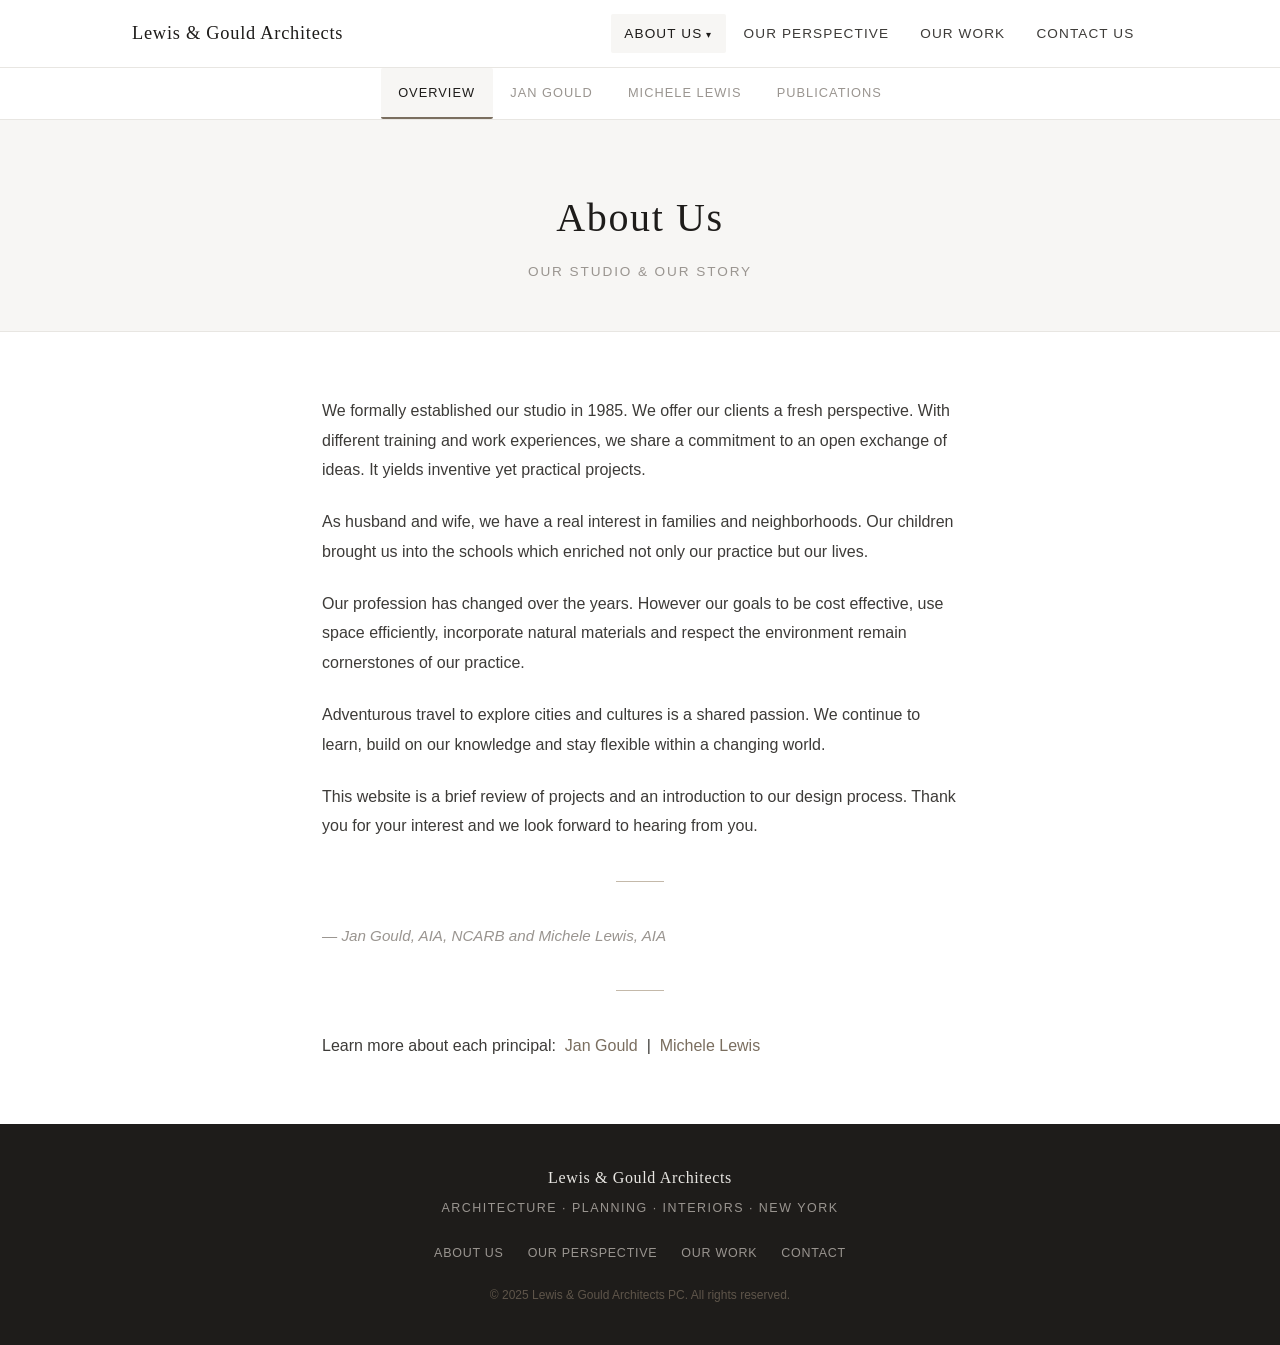
==== commit 0d0c5247: "[UPDATE] Revert back the design" ====
--- a/aboutus.html
+++ b/aboutus.html
@@ -3,92 +3,102 @@
 <head>
   <meta charset="UTF-8" />
   <meta name="viewport" content="width=device-width, initial-scale=1.0" />
-  <title>Michele Lewis, Jan Gould, New York Architects from Yale University, RISD and Pratt Institute, are registered architects in New York, New York.</title>
+  <title>About Us — Lewis &amp; Gould Architects</title>
   <meta name="description" content="Lewis and Gould Architects, Principals Michele Lewis and Jan Gould are registered architects designing in New York City, NY, and Westchester. Specializing in residential and commercial architecture and interior design." />
-  <meta name="keywords" content="architecture, architects, new york architects, interior design, residential design, renovation, sustainable design, school design, affordable housing, Michele Lewis, Jan Gould" />
+  <meta name="keywords" content="architecture, architects, new york architects, interior design, residential design, renovation, sustainable design, school design, affordable housing" />
   <link rel="stylesheet" href="css/style.css" />
 </head>
 <body>
 
-<div class="site-wrapper">
+  <header>
+    <div class="nav-inner">
+      <a href="index.html" class="site-logo">Lewis &amp; Gould Architects</a>
+      <input type="checkbox" id="nav-toggle" class="nav-toggle" aria-label="Toggle navigation" />
+      <label for="nav-toggle" class="nav-toggle-label" aria-hidden="true">
+        <span></span><span></span><span></span>
+      </label>
+      <nav aria-label="Main navigation">
+        <ul>
+          <li class="dropdown">
+            <a href="aboutus.html" class="dropdown-toggle active">About Us</a>
+            <ul class="dropdown-menu">
+              <li><a href="aboutus.html" class="active">Overview</a></li>
+              <li><a href="aboutus_jan.html">Jan Gould</a></li>
+              <li><a href="aboutus_michele.html">Michele Lewis</a></li>
+              <li><a href="aboutus_publications.html">Publications</a></li>
+            </ul>
+          </li>
+          <li><a href="ourperspective.html">Our Perspective</a></li>
+          <li><a href="ourwork.html">Our Work</a></li>
+          <li><a href="contactus.html">Contact Us</a></li>
+        </ul>
+      </nav>
+    </div>
+  </header>
 
-  <!-- ===== SIDEBAR ===== -->
-  <aside class="sidebar">
-    <div class="logo-area">
-      <a href="index.html" class="logo-link">
-        <div class="logo-wordmark"><span class="logo-lewis">LEWIS</span><span class="logo-and">AND</span><span class="logo-gould">GOULD</span></div>
-        <div class="logo-sub">Architecture&nbsp;&nbsp;Planning&nbsp;&nbsp;Interiors</div>
-      </a>
+  <nav class="sub-nav" aria-label="About Us sections">
+    <ul>
+      <li><a href="aboutus.html" class="active">Overview</a></li>
+      <li><a href="aboutus_jan.html">Jan Gould</a></li>
+      <li><a href="aboutus_michele.html">Michele Lewis</a></li>
+      <li><a href="aboutus_publications.html">Publications</a></li>
+    </ul>
+  </nav>
+
+  <div class="page-header">
+    <h1>About Us</h1>
+    <p class="subtitle">Our Studio &amp; Our Story</p>
+  </div>
+
+  <main>
+    <div class="content-block">
+      <p>
+        We formally established our studio in 1985. We offer our clients a fresh perspective.
+        With different training and work experiences, we share a commitment to an open exchange
+        of ideas. It yields inventive yet practical projects.
+      </p>
+      <p>
+        As husband and wife, we have a real interest in families and neighborhoods. Our children
+        brought us into the schools which enriched not only our practice but our lives.
+      </p>
+      <p>
+        Our profession has changed over the years. However our goals to be cost effective, use
+        space efficiently, incorporate natural materials and respect the environment remain
+        cornerstones of our practice.
+      </p>
+      <p>
+        Adventurous travel to explore cities and cultures is a shared passion. We continue to
+        learn, build on our knowledge and stay flexible within a changing world.
+      </p>
+      <p>
+        This website is a brief review of projects and an introduction to our design process.
+        Thank you for your interest and we look forward to hearing from you.
+      </p>
+
+      <div class="section-rule"></div>
+      <p class="attribution">— Jan Gould, AIA, NCARB and Michele Lewis, AIA</p>
+      <div class="section-rule"></div>
+
+      <p>
+        Learn more about each principal:&nbsp; <a href="aboutus_jan.html">Jan Gould</a> &nbsp;|&nbsp;
+        <a href="aboutus_michele.html">Michele Lewis</a>
+      </p>
     </div>
-
-    <nav class="main-nav" aria-label="Main">
-      <a href="aboutus.html" class="active">About Us</a>
-      <a href="contactus.html">Contact Us</a>
-      <a href="ourperspective.html">Our Perspective</a>
-      <a href="ourwork.html">Our Work</a>
-    </nav>
-
-    <nav class="sub-nav" aria-label="About Us">
-      <ul>
-        <li><a href="aboutus.html" class="active">About Us</a></li>
-        <li><span class="section-label">Our Principals</span></li>
-        <li class="sub-item"><a href="aboutus_jan.html">Jan Gould</a></li>
-        <li class="sub-item"><a href="aboutus_michele.html">Michele Lewis</a></li>
-        <li><a href="aboutus_publications.html">Publications</a></li>
-        <li><a href="aboutus_publications.html">Recognition &amp; Involvement</a></li>
-      </ul>
-    </nav>
-
-    <div class="sidebar-bottom">
-      Member: US Green Building Council<br />
-      Member: 1% Solution Public Architecture<br />
-      Member: American Institute of Architects
-    </div>
-  </aside>
-
-  <!-- ===== MAIN CONTENT ===== -->
-  <main class="main-content">
-
-    <div class="split-panels">
-      <!-- Studio photo -->
-      <div class="image-panel">
-        <img src="images/aboutus-studio.jpg" alt="Lewis and Gould Architects Studio"
-             onerror="this.style.display='none';this.nextElementSibling.style.display='flex'" />
-        <div class="img-placeholder" style="display:none;"></div>
-        <div class="page-title">
-          <span class="pt-small">about</span>
-          <span class="pt-large">Us</span>
-        </div>
-      </div>
-
-      <!-- Text panel -->
-      <div class="text-panel">
-        <p>We formally established our studio in 1985. We offer our clients a fresh perspective. With different training and work experiences, we share a commitment to an open exchange of ideas. It yields inventive yet practical projects.</p>
-        <p>As husband and wife, we have a real interest in families and neighborhoods. Our children brought us into the schools which enriched not only our practice but our lives.</p>
-        <p>Our profession has changed over the years. However our goals to be cost effective, use space efficiently, incorporate natural materials and respect the environment remain cornerstones of our practice.</p>
-        <p>Adventurous travel to explore cities and cultures is a shared passion. We continue to learn, build on our knowledge and stay flexible within a changing world.</p>
-        <p>This website is a brief review of projects and an introduction to our design process. Thank you for your interest and we look forward to hearing from you,</p>
-        <p class="attribution">Jan Gould, AIA, NCARB<br />and Michele Lewis, AIA</p>
-      </div>
-    </div>
-
-    <!-- Thumbnail strip -->
-    <div class="thumb-strip">
-      <img src="images/aboutus-thumb-1.jpg" alt="" onerror="this.outerHTML='<div class=\'thumb-ph\'></div>'" />
-      <img src="images/aboutus-thumb-2.jpg" alt="" onerror="this.outerHTML='<div class=\'thumb-ph\'></div>'" />
-      <img src="images/aboutus-thumb-3.jpg" alt="" onerror="this.outerHTML='<div class=\'thumb-ph\'></div>'" />
-      <img src="images/aboutus-thumb-4.jpg" alt="" onerror="this.outerHTML='<div class=\'thumb-ph\'></div>'" />
-      <img src="images/aboutus-thumb-5.jpg" alt="" onerror="this.outerHTML='<div class=\'thumb-ph\'></div>'" />
-      <img src="images/aboutus-thumb-6.jpg" alt="" onerror="this.outerHTML='<div class=\'thumb-ph\'></div>'" />
-    </div>
-
-    <footer class="site-footer">
-      <p>19 West 37th Street, New York, NY 10018 &nbsp;&bull;&nbsp; Tel. 212-354-1999</p>
-      <p><a href="mailto:architects@lewisandgould.com">architects@lewisandgould.com</a></p>
-    </footer>
-
   </main>
 
-</div>
+  <footer>
+    <div class="footer-inner">
+      <p class="footer-firm">Lewis &amp; Gould Architects</p>
+      <p class="footer-tagline">Architecture &middot; Planning &middot; Interiors &middot; New York</p>
+      <ul class="footer-links">
+        <li><a href="aboutus.html">About Us</a></li>
+        <li><a href="ourperspective.html">Our Perspective</a></li>
+        <li><a href="ourwork.html">Our Work</a></li>
+        <li><a href="contactus.html">Contact</a></li>
+      </ul>
+      <p class="footer-copy">&copy; 2025 Lewis &amp; Gould Architects PC. All rights reserved.</p>
+    </div>
+  </footer>
+
 </body>
 </html>
--- a/css/style.css
+++ b/css/style.css
@@ -1,455 +1,715 @@
 /* ============================================================
-   Lewis & Gould Architects — Stylesheet (matches original site)
+   Lewis & Gould Architects — Main Stylesheet
    ============================================================ */
 
-*, *::before, *::after { box-sizing: border-box; margin: 0; padding: 0; }
-
-/* ---------- Variables ---------- */
+/* ---------- Reset & Base ---------- */
+*, *::before, *::after {
+  box-sizing: border-box;
+  margin: 0;
+  padding: 0;
+}
+
 :root {
-  --bg:            #303030;
-  --sidebar-bg:    #424242;
-  --logo-bg:       #4a4a4a;
-  --nav-bg:        #505050;
-  --nav-active-bg: #686868;
-  --nav-border:    #383838;
-  --subnav-bg:     #f1efe9;
-  --subnav-text:   #666666;
-  --subnav-active: #333333;
-  --panel-bg:      #c8dce6;
-  --panel-text:    #444444;
-  --font:          Arial, Helvetica, sans-serif;
-  --sidebar-w:     265px;
-}
-
-html, body {
+  --color-white:      #ffffff;
+  --color-off-white:  #f7f6f4;
+  --color-light-gray: #e8e6e2;
+  --color-mid-gray:   #9a9590;
+  --color-dark-gray:  #3d3b38;
+  --color-near-black: #1e1c1a;
+  --color-accent:     #7a6e5f;
+  --color-accent-lt:  #c4b9aa;
+
+  --font-serif:   'Georgia', 'Times New Roman', serif;
+  --font-sans:    'Helvetica Neue', 'Arial', sans-serif;
+
+  --max-width:    1080px;
+  --nav-height:   68px;
+  --transition:   0.2s ease;
+}
+
+html {
+  font-size: 16px;
+  scroll-behavior: smooth;
+}
+
+body {
+  font-family: var(--font-sans);
+  color: var(--color-dark-gray);
+  background-color: var(--color-white);
+  line-height: 1.7;
+  -webkit-font-smoothing: antialiased;
+}
+
+img {
+  display: block;
+  max-width: 100%;
+  height: auto;
+}
+
+a {
+  color: var(--color-accent);
+  text-decoration: none;
+  transition: color var(--transition);
+}
+
+a:hover {
+  color: var(--color-near-black);
+}
+
+/* ---------- Layout ---------- */
+.container {
+  max-width: var(--max-width);
+  margin: 0 auto;
+  padding: 0 2rem;
+}
+
+/* ---------- Header & Navigation ---------- */
+header {
+  position: sticky;
+  top: 0;
+  z-index: 100;
+  background-color: var(--color-white);
+  border-bottom: 1px solid var(--color-light-gray);
+  height: var(--nav-height);
+}
+
+.nav-inner {
+  max-width: var(--max-width);
+  margin: 0 auto;
+  padding: 0 2rem;
   height: 100%;
-  font-family: var(--font);
-  background-color: var(--bg);
-  color: var(--panel-text);
-  -webkit-font-smoothing: antialiased;
-}
-
-body {
-  display: flex;
-  justify-content: center;
-  align-items: flex-start;
-  min-height: 100vh;
-  padding: 20px 0;
-}
-
-a { text-decoration: none; }
-
-img { display: block; }
-
-/* ---------- Site wrapper ---------- */
-.site-wrapper {
-  width: 850px;
-  display: flex;
-  min-height: 580px;
-  background-color: var(--sidebar-bg);
-}
-
-/* ================================================
-   SIDEBAR
-   ================================================ */
-.sidebar {
-  width: var(--sidebar-w);
-  flex-shrink: 0;
-  display: flex;
+  display: flex;
+  align-items: center;
+  justify-content: space-between;
+}
+
+.site-logo {
+  font-family: var(--font-serif);
+  font-size: 1.15rem;
+  font-weight: normal;
+  letter-spacing: 0.04em;
+  color: var(--color-near-black);
+  text-decoration: none;
+  white-space: nowrap;
+}
+
+.site-logo:hover {
+  color: var(--color-accent);
+}
+
+/* Main nav */
+nav {
+  display: flex;
+  align-items: center;
+  gap: 0.25rem;
+}
+
+nav > ul {
+  display: flex;
+  list-style: none;
+  gap: 0.25rem;
+  align-items: center;
+}
+
+nav > ul > li {
+  position: relative;
+}
+
+nav > ul > li > a {
+  display: block;
+  padding: 0.5rem 0.85rem;
+  font-size: 0.85rem;
+  letter-spacing: 0.08em;
+  text-transform: uppercase;
+  color: var(--color-dark-gray);
+  border-radius: 2px;
+  transition: color var(--transition), background-color var(--transition);
+}
+
+nav > ul > li > a:hover,
+nav > ul > li > a.active {
+  color: var(--color-near-black);
+  background-color: var(--color-off-white);
+}
+
+/* Dropdown */
+.dropdown {
+  position: relative;
+}
+
+.dropdown-toggle::after {
+  content: ' ▾';
+  font-size: 0.65rem;
+  vertical-align: middle;
+}
+
+.dropdown-menu {
+  display: none;
+  position: absolute;
+  top: calc(100% + 4px);
+  left: 0;
+  background-color: var(--color-white);
+  border: 1px solid var(--color-light-gray);
+  border-radius: 3px;
+  min-width: 160px;
+  box-shadow: 0 4px 16px rgba(0,0,0,0.08);
+  list-style: none;
+  z-index: 200;
+  padding: 0.35rem 0;
+}
+
+.dropdown-menu li a {
+  display: block;
+  padding: 0.5rem 1rem;
+  font-size: 0.82rem;
+  letter-spacing: 0.05em;
+  text-transform: uppercase;
+  color: var(--color-dark-gray);
+  white-space: nowrap;
+  transition: background-color var(--transition);
+}
+
+.dropdown-menu li a:hover {
+  background-color: var(--color-off-white);
+  color: var(--color-near-black);
+}
+
+.dropdown:hover .dropdown-menu,
+.dropdown:focus-within .dropdown-menu {
+  display: block;
+}
+
+/* Mobile menu toggle */
+.nav-toggle {
+  display: none;
+}
+
+.nav-toggle-label {
+  display: none;
+  cursor: pointer;
   flex-direction: column;
-  background-color: var(--sidebar-bg);
-}
-
-/* --- Logo --- */
-.logo-area {
-  background: linear-gradient(160deg, #525252 0%, #464646 60%, #3e3e3e 100%);
-  padding: 28px 18px 22px;
-  flex-shrink: 0;
-}
-
-.logo-link {
+  gap: 5px;
+  padding: 6px;
+}
+
+.nav-toggle-label span {
   display: block;
-  line-height: 1;
-}
-
-.logo-wordmark {
-  font-size: 26px;
-  font-weight: bold;
-  letter-spacing: 0.01em;
-  color: #fff;
-  line-height: 1;
-}
-
-.logo-and {
-  font-weight: 400;
-  color: #aaa;
-}
-
-.logo-sub {
-  font-size: 8.5px;
-  letter-spacing: 0.22em;
-  color: #aaa;
-  margin-top: 7px;
-  text-transform: uppercase;
-}
-
-/* --- Main 2×2 nav grid --- */
-.main-nav {
-  display: grid;
-  grid-template-columns: 1fr 1fr;
-  border-top: 1px solid var(--nav-border);
-  border-bottom: 1px solid var(--nav-border);
-  flex-shrink: 0;
-}
-
-.main-nav a {
-  display: flex;
+  width: 24px;
+  height: 2px;
+  background-color: var(--color-dark-gray);
+  transition: transform var(--transition), opacity var(--transition);
+}
+
+/* ---------- Page Hero (home) ---------- */
+.hero {
+  display: flex;
+  flex-direction: column;
   align-items: center;
   justify-content: center;
-  padding: 10px 5px;
-  font-size: 11px;
-  color: #ccc;
-  background-color: var(--nav-bg);
-  border: 1px solid var(--nav-border);
   text-align: center;
-  transition: background 0.15s, color 0.15s;
-}
-
-.main-nav a:hover {
-  background-color: #606060;
-  color: #fff;
-}
-
-.main-nav a.active {
-  background-color: var(--nav-active-bg);
-  color: #fff;
-  font-weight: bold;
-}
-
-/* --- Sub-nav (cream section) --- */
+  min-height: calc(90vh - var(--nav-height));
+  padding: 4rem 2rem;
+  background-color: var(--color-off-white);
+  border-bottom: 1px solid var(--color-light-gray);
+}
+
+.hero-firm-name {
+  font-family: var(--font-serif);
+  font-size: clamp(2rem, 5vw, 3.5rem);
+  font-weight: normal;
+  letter-spacing: 0.06em;
+  color: var(--color-near-black);
+  margin-bottom: 0.75rem;
+}
+
+.hero-tagline {
+  font-size: clamp(0.85rem, 2vw, 1rem);
+  letter-spacing: 0.2em;
+  text-transform: uppercase;
+  color: var(--color-mid-gray);
+  margin-bottom: 2.5rem;
+}
+
+.hero-intro {
+  max-width: 560px;
+  font-size: 1.05rem;
+  color: var(--color-dark-gray);
+  margin-bottom: 3rem;
+  line-height: 1.8;
+}
+
+.hero-divider {
+  width: 48px;
+  height: 1px;
+  background-color: var(--color-accent-lt);
+  margin: 0 auto 3rem;
+}
+
+.btn-group {
+  display: flex;
+  gap: 1rem;
+  flex-wrap: wrap;
+  justify-content: center;
+}
+
+.btn {
+  display: inline-block;
+  padding: 0.75rem 2rem;
+  font-size: 0.82rem;
+  letter-spacing: 0.12em;
+  text-transform: uppercase;
+  border-radius: 2px;
+  transition: background-color var(--transition), color var(--transition), border-color var(--transition);
+}
+
+.btn-primary {
+  background-color: var(--color-near-black);
+  color: var(--color-white);
+  border: 1px solid var(--color-near-black);
+}
+
+.btn-primary:hover {
+  background-color: var(--color-accent);
+  border-color: var(--color-accent);
+  color: var(--color-white);
+}
+
+.btn-outline {
+  background-color: transparent;
+  color: var(--color-dark-gray);
+  border: 1px solid var(--color-accent-lt);
+}
+
+.btn-outline:hover {
+  border-color: var(--color-dark-gray);
+  color: var(--color-near-black);
+}
+
+/* ---------- Page Header (interior pages) ---------- */
+.page-header {
+  padding: 4rem 2rem 3rem;
+  background-color: var(--color-off-white);
+  border-bottom: 1px solid var(--color-light-gray);
+  text-align: center;
+}
+
+.page-header h1 {
+  font-family: var(--font-serif);
+  font-size: clamp(1.6rem, 4vw, 2.5rem);
+  font-weight: normal;
+  letter-spacing: 0.04em;
+  color: var(--color-near-black);
+  margin-bottom: 0.5rem;
+}
+
+.page-header .subtitle {
+  font-size: 0.85rem;
+  letter-spacing: 0.14em;
+  text-transform: uppercase;
+  color: var(--color-mid-gray);
+}
+
+/* ---------- Main Content ---------- */
+main {
+  padding: 4rem 0;
+}
+
+.content-block {
+  max-width: 700px;
+  margin: 0 auto;
+  padding: 0 2rem;
+}
+
+.content-block p {
+  margin-bottom: 1.4rem;
+  font-size: 1rem;
+  line-height: 1.85;
+}
+
+.content-block p:last-child {
+  margin-bottom: 0;
+}
+
+.content-block .attribution {
+  font-style: italic;
+  color: var(--color-mid-gray);
+  margin-top: 2rem;
+  font-size: 0.95rem;
+}
+
+.section-rule {
+  width: 48px;
+  height: 1px;
+  background-color: var(--color-accent-lt);
+  margin: 2.5rem auto;
+}
+
+/* ---------- About Sub-nav ---------- */
 .sub-nav {
-  background-color: var(--subnav-bg);
-  flex: 1;
-  padding: 10px 0 6px;
+  background-color: var(--color-white);
+  border-bottom: 1px solid var(--color-light-gray);
+  padding: 0 2rem;
 }
 
 .sub-nav ul {
+  display: flex;
   list-style: none;
-}
-
-.sub-nav ul li {
-  line-height: 1;
+  gap: 0;
+  max-width: var(--max-width);
+  margin: 0 auto;
+  overflow-x: auto;
 }
 
 .sub-nav ul li a {
   display: block;
-  padding: 5px 14px 5px 6px;
-  font-size: 11px;
-  color: var(--subnav-text);
-  text-align: right;
-  transition: color 0.1s;
-}
-
-.sub-nav ul li a:hover {
-  color: #333;
-  text-decoration: underline;
-}
-
+  padding: 0.85rem 1.1rem;
+  font-size: 0.8rem;
+  letter-spacing: 0.08em;
+  text-transform: uppercase;
+  color: var(--color-mid-gray);
+  border-bottom: 2px solid transparent;
+  white-space: nowrap;
+  transition: color var(--transition), border-color var(--transition);
+}
+
+.sub-nav ul li a:hover,
 .sub-nav ul li a.active {
-  color: var(--subnav-active);
-  font-weight: bold;
-}
-
-/* Indented sub-items */
-.sub-nav ul li.sub-item a {
-  font-size: 10px;
-  color: #888;
-  padding-right: 22px;
-}
-
-.sub-nav ul li.sub-item a:hover {
-  color: #555;
-}
-
-/* Section label (not a link) */
-.sub-nav .section-label {
-  display: block;
-  padding: 5px 14px 5px 6px;
-  font-size: 11px;
-  color: var(--subnav-active);
-  font-weight: bold;
-  text-align: right;
-}
-
-/* --- Sidebar membership logos area --- */
-.sidebar-bottom {
-  background-color: var(--subnav-bg);
-  padding: 10px 12px 14px;
-  border-top: 1px solid #ddd;
-  text-align: right;
-  font-size: 9px;
-  color: #888;
-  line-height: 1.6;
-}
-
-/* ================================================
-   MAIN CONTENT AREA
-   ================================================ */
-.main-content {
-  flex: 1;
-  display: flex;
-  flex-direction: column;
-  min-width: 0;
-  background-color: #555;
-}
-
-/* Full-width image panel (home page) */
-.hero-panel {
-  position: relative;
-  flex: 1;
-  overflow: hidden;
-  background-color: #404040;
-}
-
-.hero-panel img {
+  color: var(--color-near-black);
+  border-bottom-color: var(--color-accent);
+}
+
+/* ---------- Bio Page ---------- */
+.bio-layout {
+  display: grid;
+  grid-template-columns: 260px 1fr;
+  gap: 3rem;
+  max-width: var(--max-width);
+  margin: 0 auto;
+  padding: 0 2rem;
+}
+
+.bio-photo img {
   width: 100%;
-  height: 100%;
+  aspect-ratio: 3 / 4;
   object-fit: cover;
-}
-
-.hero-img-placeholder {
+  background-color: var(--color-light-gray);
+}
+
+.bio-photo .photo-placeholder {
   width: 100%;
-  height: 100%;
-  min-height: 560px;
-  background-color: #4a4a4a;
+  aspect-ratio: 3 / 4;
+  background-color: var(--color-light-gray);
   display: flex;
   align-items: center;
   justify-content: center;
-  color: #888;
-  font-size: 11px;
-  letter-spacing: 0.05em;
-}
-
-.hero-caption {
-  position: absolute;
-  bottom: 8px;
-  left: 10px;
-  font-size: 10px;
-  color: rgba(255,255,255,0.7);
-  background: rgba(0,0,0,0.35);
-  padding: 2px 8px;
-}
-
-/* --- Split layout: image + text panel --- */
-.split-panels {
-  display: flex;
-  flex: 1;
-  min-height: 0;
-}
-
-.image-panel {
-  position: relative;
-  flex: 1;
-  overflow: hidden;
-  background-color: #3a3a3a;
-  min-height: 400px;
-}
-
-.image-panel img {
+  color: var(--color-mid-gray);
+  font-size: 0.8rem;
+  letter-spacing: 0.06em;
+  text-align: center;
+  padding: 1rem;
+}
+
+.bio-text h2 {
+  font-family: var(--font-serif);
+  font-size: 1.6rem;
+  font-weight: normal;
+  color: var(--color-near-black);
+  margin-bottom: 0.25rem;
+}
+
+.bio-text .bio-title {
+  font-size: 0.82rem;
+  letter-spacing: 0.12em;
+  text-transform: uppercase;
+  color: var(--color-mid-gray);
+  margin-bottom: 2rem;
+}
+
+.bio-text p {
+  font-size: 1rem;
+  line-height: 1.85;
+  margin-bottom: 1.2rem;
+  color: var(--color-dark-gray);
+}
+
+.placeholder-note {
+  font-style: italic;
+  color: var(--color-mid-gray);
+}
+
+/* ---------- Portfolio Grid ---------- */
+.portfolio-note {
+  text-align: center;
+  font-style: italic;
+  color: var(--color-mid-gray);
+  margin-bottom: 2.5rem;
+  font-size: 0.95rem;
+}
+
+.portfolio-grid {
+  display: grid;
+  grid-template-columns: repeat(3, 1fr);
+  gap: 1.5rem;
+  max-width: var(--max-width);
+  margin: 0 auto;
+  padding: 0 2rem;
+}
+
+.portfolio-item {
+  display: flex;
+  flex-direction: column;
+}
+
+.portfolio-item img {
   width: 100%;
-  height: 100%;
+  aspect-ratio: 4 / 3;
   object-fit: cover;
+  background-color: var(--color-light-gray);
+  transition: opacity var(--transition);
+}
+
+.portfolio-item img:hover {
+  opacity: 0.88;
 }
 
 .img-placeholder {
   width: 100%;
-  height: 100%;
-  min-height: 400px;
-  background: linear-gradient(135deg, #555 0%, #3a3a3a 100%);
-  display: flex;
-  align-items: flex-end;
-  justify-content: flex-start;
-}
-
-/* Page title overlay on image */
-.page-title {
-  position: absolute;
-  bottom: 24px;
-  left: 18px;
-  line-height: 1;
-  pointer-events: none;
-  user-select: none;
-}
-
-.page-title .pt-small {
-  display: block;
-  font-size: 32px;
-  font-weight: 300;
-  color: rgba(255,255,255,0.82);
-  margin-bottom: -4px;
+  aspect-ratio: 4 / 3;
+  background-color: var(--color-light-gray);
+  display: flex;
+  align-items: center;
+  justify-content: center;
+  color: var(--color-mid-gray);
+  font-size: 0.75rem;
+  letter-spacing: 0.04em;
+}
+
+.portfolio-caption {
+  padding: 0.75rem 0 0;
+}
+
+.portfolio-caption .project-name {
+  font-size: 0.88rem;
+  font-weight: 600;
+  color: var(--color-near-black);
+  letter-spacing: 0.02em;
+  margin-bottom: 0.15rem;
+}
+
+.portfolio-caption .project-type {
+  font-size: 0.78rem;
+  letter-spacing: 0.06em;
+  text-transform: uppercase;
+  color: var(--color-mid-gray);
+}
+
+/* ---------- Contact Page ---------- */
+.contact-layout {
+  display: grid;
+  grid-template-columns: 1fr 1.6fr;
+  gap: 4rem;
+  max-width: var(--max-width);
+  margin: 0 auto;
+  padding: 0 2rem;
+}
+
+.contact-info h2 {
+  font-family: var(--font-serif);
+  font-size: 1.3rem;
+  font-weight: normal;
+  color: var(--color-near-black);
+  margin-bottom: 1.2rem;
+}
+
+.contact-info address {
   font-style: normal;
-}
-
-.page-title .pt-large {
-  display: block;
-  font-size: 68px;
-  font-weight: bold;
-  color: rgba(180,180,180,0.55);
-  line-height: 1;
-}
-
-.page-title.dark-overlay .pt-small { color: rgba(150,150,150,0.7); }
-.page-title.dark-overlay .pt-large { color: rgba(100,100,100,0.55); }
-
-.photo-caption {
-  position: absolute;
-  bottom: 8px;
-  left: 6px;
-  font-size: 9px;
-  color: rgba(255,255,255,0.65);
-  background: rgba(0,0,0,0.3);
-  padding: 2px 7px;
-}
-
-/* Right text panel */
-.text-panel {
-  width: 205px;
-  flex-shrink: 0;
-  background-color: var(--panel-bg);
-  padding: 18px 14px;
-  font-size: 11px;
-  color: var(--panel-text);
-  line-height: 1.65;
-  text-align: justify;
-  overflow-y: auto;
-}
-
-.text-panel p { margin-bottom: 11px; }
-.text-panel p:last-child { margin-bottom: 0; }
-
-.text-panel .attribution {
+  font-size: 0.95rem;
+  line-height: 1.9;
+  color: var(--color-dark-gray);
+}
+
+.contact-info address a {
+  color: var(--color-dark-gray);
+}
+
+.contact-info address a:hover {
+  color: var(--color-near-black);
+}
+
+.contact-info .contact-note {
+  margin-top: 1.5rem;
+  font-size: 0.88rem;
+  color: var(--color-mid-gray);
+  font-style: italic;
+}
+
+/* Form */
+.contact-form {
+  display: flex;
+  flex-direction: column;
+  gap: 1.1rem;
+}
+
+.form-group {
+  display: flex;
+  flex-direction: column;
+  gap: 0.35rem;
+}
+
+.form-group label {
+  font-size: 0.78rem;
+  letter-spacing: 0.1em;
+  text-transform: uppercase;
+  color: var(--color-mid-gray);
+}
+
+.form-group input,
+.form-group textarea {
+  width: 100%;
+  padding: 0.7rem 0.9rem;
+  font-family: var(--font-sans);
+  font-size: 0.95rem;
+  color: var(--color-near-black);
+  background-color: var(--color-white);
+  border: 1px solid var(--color-light-gray);
+  border-radius: 2px;
+  outline: none;
+  transition: border-color var(--transition);
+}
+
+.form-group input:focus,
+.form-group textarea:focus {
+  border-color: var(--color-accent);
+}
+
+.form-group textarea {
+  min-height: 160px;
+  resize: vertical;
+}
+
+.form-submit-area {
+  display: flex;
+  align-items: center;
+  gap: 1.5rem;
+  flex-wrap: wrap;
+}
+
+.form-note {
+  font-size: 0.8rem;
+  color: var(--color-mid-gray);
+  font-style: italic;
+}
+
+/* ---------- Footer ---------- */
+footer {
+  background-color: var(--color-near-black);
+  color: var(--color-mid-gray);
+  padding: 2.5rem 2rem;
   text-align: center;
-  font-style: italic;
-  margin-top: 14px;
-  color: #555;
-  font-size: 10.5px;
-}
-
-/* --- Full-width text area (below image or as a standalone) --- */
-.content-text-area {
-  background-color: var(--panel-bg);
-  padding: 22px 28px;
-  font-size: 12px;
-  color: var(--panel-text);
-  line-height: 1.7;
-  text-align: justify;
-}
-
-.content-text-area p { margin-bottom: 14px; }
-.content-text-area p:last-child { margin-bottom: 0; }
-
-/* --- Thumbnail strip --- */
-.thumb-strip {
-  display: flex;
-  height: 96px;
-  overflow: hidden;
-  flex-shrink: 0;
-}
-
-.thumb-strip img {
-  flex: 1 1 0;
-  height: 100%;
-  width: 0;
-  object-fit: cover;
-}
-
-.thumb-strip .thumb-ph {
-  flex: 1 1 0;
-  height: 100%;
-  background-color: #888;
-}
-
-.thumb-strip .thumb-ph:nth-child(even) { background-color: #aaa; }
-.thumb-strip .thumb-ph:nth-child(3n)   { background-color: #7a7a7a; }
-
-/* ---- Contact page ---- */
-.contact-info-panel {
-  background-color: #c5d6df;
-  padding: 22px 28px;
-  font-size: 11.5px;
-  color: #333;
-  line-height: 1.8;
-  flex-shrink: 0;
-}
-
-.contact-row {
-  display: flex;
-  margin-bottom: 12px;
-}
-
-.contact-label {
-  width: 110px;
-  flex-shrink: 0;
-  font-weight: bold;
-  color: #444;
-}
-
-.contact-value a { color: #444; }
-.contact-value a:hover { text-decoration: underline; }
-
-/* ---- Footer ---- */
-.site-footer {
-  background-color: #1e1e1e;
-  padding: 5px 12px;
-  display: flex;
-  justify-content: space-between;
-  align-items: center;
-  flex-shrink: 0;
-}
-
-.site-footer p {
-  font-size: 9px;
-  color: #888;
-}
-
-.site-footer a { color: #888; }
-.site-footer a:hover { color: #aaa; text-decoration: underline; }
-
-/* ================================================
-   RESPONSIVE
-   ================================================ */
-@media (max-width: 900px) {
-  body { padding: 0; }
-
-  .site-wrapper {
-    width: 100%;
+}
+
+.footer-inner {
+  max-width: var(--max-width);
+  margin: 0 auto;
+}
+
+footer .footer-firm {
+  font-family: var(--font-serif);
+  font-size: 1rem;
+  color: var(--color-light-gray);
+  margin-bottom: 0.4rem;
+  letter-spacing: 0.04em;
+}
+
+footer .footer-tagline {
+  font-size: 0.78rem;
+  letter-spacing: 0.12em;
+  text-transform: uppercase;
+  color: var(--color-mid-gray);
+  margin-bottom: 1.2rem;
+}
+
+footer .footer-links {
+  display: flex;
+  justify-content: center;
+  gap: 1.5rem;
+  list-style: none;
+  flex-wrap: wrap;
+  margin-bottom: 1.2rem;
+}
+
+footer .footer-links a {
+  font-size: 0.78rem;
+  letter-spacing: 0.06em;
+  text-transform: uppercase;
+  color: var(--color-mid-gray);
+  transition: color var(--transition);
+}
+
+footer .footer-links a:hover {
+  color: var(--color-light-gray);
+}
+
+footer .footer-copy {
+  font-size: 0.75rem;
+  color: var(--color-accent);
+  opacity: 0.7;
+}
+
+/* ---------- Utility ---------- */
+.text-center { text-align: center; }
+.mt-2 { margin-top: 1rem; }
+.mt-4 { margin-top: 2rem; }
+
+/* ---------- Responsive ---------- */
+@media (max-width: 768px) {
+  .nav-toggle-label { display: flex; }
+
+  nav {
+    position: absolute;
+    top: var(--nav-height);
+    left: 0;
+    right: 0;
+    background-color: var(--color-white);
+    border-bottom: 1px solid var(--color-light-gray);
+    padding: 0.5rem 0 1rem;
+    display: none;
     flex-direction: column;
+    align-items: stretch;
+    box-shadow: 0 4px 16px rgba(0,0,0,0.06);
   }
 
-  .sidebar {
+  .nav-toggle:checked ~ nav { display: flex; }
+
+  nav > ul {
+    flex-direction: column;
+    gap: 0;
     width: 100%;
   }
 
-  .logo-area {
-    padding: 20px 16px 16px;
+  nav > ul > li > a { padding: 0.75rem 1.5rem; border-radius: 0; }
+
+  .dropdown-menu {
+    display: block;
+    position: static;
+    border: none;
+    box-shadow: none;
+    border-left: 2px solid var(--color-light-gray);
+    margin-left: 2rem;
+    padding: 0;
+    background: transparent;
+    min-width: 0;
   }
 
-  .main-nav {
-    grid-template-columns: repeat(4, 1fr);
-  }
-
-  .sub-nav ul li a { text-align: left; padding-left: 14px; }
-  .sub-nav ul li.sub-item a { padding-left: 24px; }
-  .sidebar-bottom { text-align: left; }
-
-  .split-panels { flex-direction: column; }
-  .text-panel { width: 100%; }
-  .image-panel { min-height: 260px; }
-  .image-panel img { height: auto; object-fit: initial; }
-
-  .page-title .pt-small { font-size: 22px; }
-  .page-title .pt-large { font-size: 46px; }
-
-  .contact-row { flex-direction: column; }
-  .contact-label { width: auto; margin-bottom: 2px; }
-}
+  .dropdown-menu li a { padding: 0.5rem 1rem; font-size: 0.8rem; }
+
+  .bio-layout { grid-template-columns: 1fr; }
+  .bio-photo img, .bio-photo .photo-placeholder { max-width: 260px; }
+  .portfolio-grid { grid-template-columns: 1fr; }
+  .contact-layout { grid-template-columns: 1fr; gap: 2.5rem; }
+  .sub-nav ul { flex-wrap: nowrap; }
+}
+
+@media (min-width: 769px) and (max-width: 1024px) {
+  .portfolio-grid { grid-template-columns: repeat(2, 1fr); }
+}
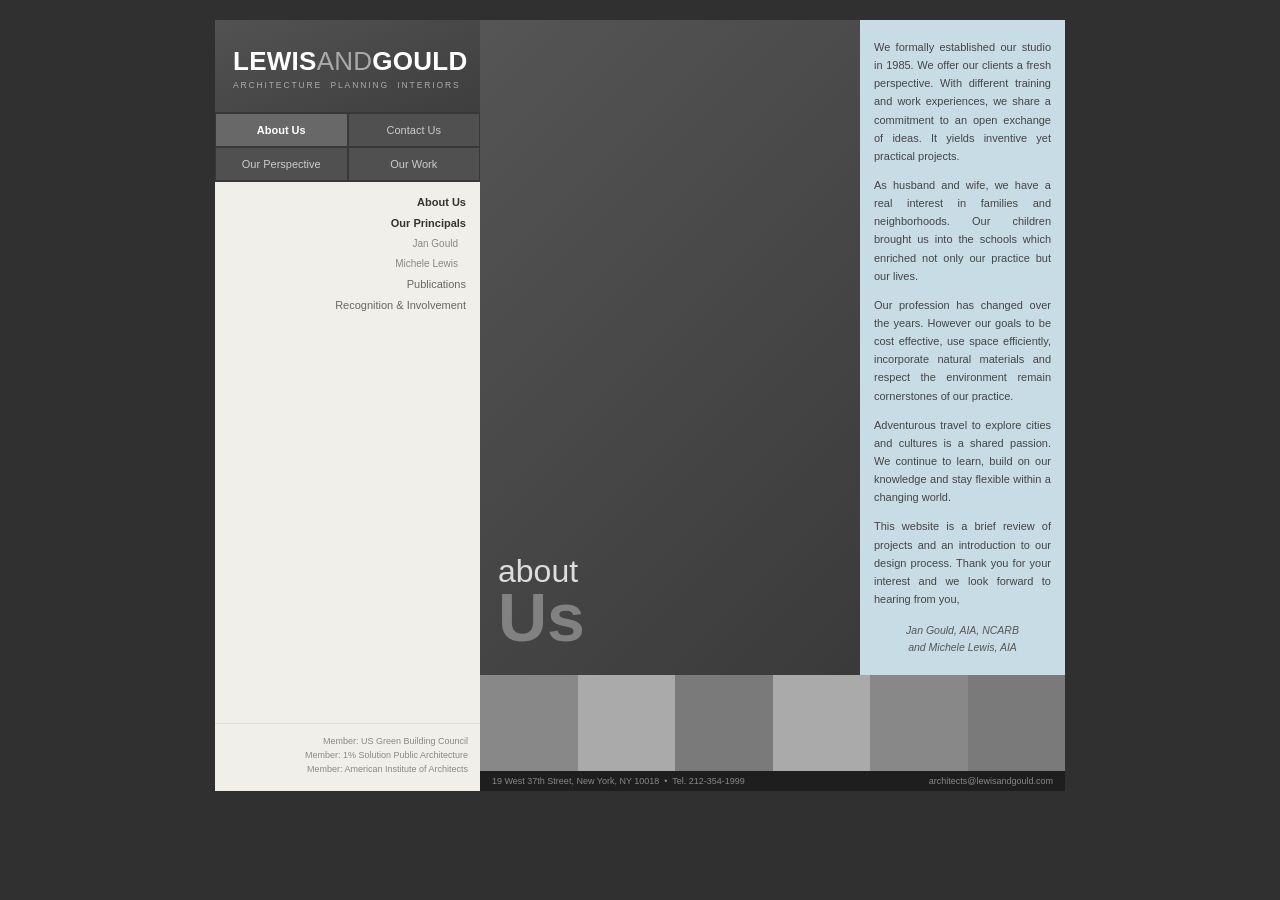
==== commit c0c06ee7: "Revert "[UPDATE] Revert back the design" This reverts commit 0d0c524725986144b2e86c0a3189a3231dac54a" ====
--- a/aboutus.html
+++ b/aboutus.html
@@ -3,102 +3,92 @@
 <head>
   <meta charset="UTF-8" />
   <meta name="viewport" content="width=device-width, initial-scale=1.0" />
-  <title>About Us — Lewis &amp; Gould Architects</title>
+  <title>Michele Lewis, Jan Gould, New York Architects from Yale University, RISD and Pratt Institute, are registered architects in New York, New York.</title>
   <meta name="description" content="Lewis and Gould Architects, Principals Michele Lewis and Jan Gould are registered architects designing in New York City, NY, and Westchester. Specializing in residential and commercial architecture and interior design." />
-  <meta name="keywords" content="architecture, architects, new york architects, interior design, residential design, renovation, sustainable design, school design, affordable housing" />
+  <meta name="keywords" content="architecture, architects, new york architects, interior design, residential design, renovation, sustainable design, school design, affordable housing, Michele Lewis, Jan Gould" />
   <link rel="stylesheet" href="css/style.css" />
 </head>
 <body>
 
-  <header>
-    <div class="nav-inner">
-      <a href="index.html" class="site-logo">Lewis &amp; Gould Architects</a>
-      <input type="checkbox" id="nav-toggle" class="nav-toggle" aria-label="Toggle navigation" />
-      <label for="nav-toggle" class="nav-toggle-label" aria-hidden="true">
-        <span></span><span></span><span></span>
-      </label>
-      <nav aria-label="Main navigation">
-        <ul>
-          <li class="dropdown">
-            <a href="aboutus.html" class="dropdown-toggle active">About Us</a>
-            <ul class="dropdown-menu">
-              <li><a href="aboutus.html" class="active">Overview</a></li>
-              <li><a href="aboutus_jan.html">Jan Gould</a></li>
-              <li><a href="aboutus_michele.html">Michele Lewis</a></li>
-              <li><a href="aboutus_publications.html">Publications</a></li>
-            </ul>
-          </li>
-          <li><a href="ourperspective.html">Our Perspective</a></li>
-          <li><a href="ourwork.html">Our Work</a></li>
-          <li><a href="contactus.html">Contact Us</a></li>
-        </ul>
-      </nav>
+<div class="site-wrapper">
+
+  <!-- ===== SIDEBAR ===== -->
+  <aside class="sidebar">
+    <div class="logo-area">
+      <a href="index.html" class="logo-link">
+        <div class="logo-wordmark"><span class="logo-lewis">LEWIS</span><span class="logo-and">AND</span><span class="logo-gould">GOULD</span></div>
+        <div class="logo-sub">Architecture&nbsp;&nbsp;Planning&nbsp;&nbsp;Interiors</div>
+      </a>
     </div>
-  </header>
 
-  <nav class="sub-nav" aria-label="About Us sections">
-    <ul>
-      <li><a href="aboutus.html" class="active">Overview</a></li>
-      <li><a href="aboutus_jan.html">Jan Gould</a></li>
-      <li><a href="aboutus_michele.html">Michele Lewis</a></li>
-      <li><a href="aboutus_publications.html">Publications</a></li>
-    </ul>
-  </nav>
+    <nav class="main-nav" aria-label="Main">
+      <a href="aboutus.html" class="active">About Us</a>
+      <a href="contactus.html">Contact Us</a>
+      <a href="ourperspective.html">Our Perspective</a>
+      <a href="ourwork.html">Our Work</a>
+    </nav>
 
-  <div class="page-header">
-    <h1>About Us</h1>
-    <p class="subtitle">Our Studio &amp; Our Story</p>
-  </div>
+    <nav class="sub-nav" aria-label="About Us">
+      <ul>
+        <li><a href="aboutus.html" class="active">About Us</a></li>
+        <li><span class="section-label">Our Principals</span></li>
+        <li class="sub-item"><a href="aboutus_jan.html">Jan Gould</a></li>
+        <li class="sub-item"><a href="aboutus_michele.html">Michele Lewis</a></li>
+        <li><a href="aboutus_publications.html">Publications</a></li>
+        <li><a href="aboutus_publications.html">Recognition &amp; Involvement</a></li>
+      </ul>
+    </nav>
 
-  <main>
-    <div class="content-block">
-      <p>
-        We formally established our studio in 1985. We offer our clients a fresh perspective.
-        With different training and work experiences, we share a commitment to an open exchange
-        of ideas. It yields inventive yet practical projects.
-      </p>
-      <p>
-        As husband and wife, we have a real interest in families and neighborhoods. Our children
-        brought us into the schools which enriched not only our practice but our lives.
-      </p>
-      <p>
-        Our profession has changed over the years. However our goals to be cost effective, use
-        space efficiently, incorporate natural materials and respect the environment remain
-        cornerstones of our practice.
-      </p>
-      <p>
-        Adventurous travel to explore cities and cultures is a shared passion. We continue to
-        learn, build on our knowledge and stay flexible within a changing world.
-      </p>
-      <p>
-        This website is a brief review of projects and an introduction to our design process.
-        Thank you for your interest and we look forward to hearing from you.
-      </p>
+    <div class="sidebar-bottom">
+      Member: US Green Building Council<br />
+      Member: 1% Solution Public Architecture<br />
+      Member: American Institute of Architects
+    </div>
+  </aside>
 
-      <div class="section-rule"></div>
-      <p class="attribution">— Jan Gould, AIA, NCARB and Michele Lewis, AIA</p>
-      <div class="section-rule"></div>
+  <!-- ===== MAIN CONTENT ===== -->
+  <main class="main-content">
 
-      <p>
-        Learn more about each principal:&nbsp; <a href="aboutus_jan.html">Jan Gould</a> &nbsp;|&nbsp;
-        <a href="aboutus_michele.html">Michele Lewis</a>
-      </p>
+    <div class="split-panels">
+      <!-- Studio photo -->
+      <div class="image-panel">
+        <img src="images/aboutus-studio.jpg" alt="Lewis and Gould Architects Studio"
+             onerror="this.style.display='none';this.nextElementSibling.style.display='flex'" />
+        <div class="img-placeholder" style="display:none;"></div>
+        <div class="page-title">
+          <span class="pt-small">about</span>
+          <span class="pt-large">Us</span>
+        </div>
+      </div>
+
+      <!-- Text panel -->
+      <div class="text-panel">
+        <p>We formally established our studio in 1985. We offer our clients a fresh perspective. With different training and work experiences, we share a commitment to an open exchange of ideas. It yields inventive yet practical projects.</p>
+        <p>As husband and wife, we have a real interest in families and neighborhoods. Our children brought us into the schools which enriched not only our practice but our lives.</p>
+        <p>Our profession has changed over the years. However our goals to be cost effective, use space efficiently, incorporate natural materials and respect the environment remain cornerstones of our practice.</p>
+        <p>Adventurous travel to explore cities and cultures is a shared passion. We continue to learn, build on our knowledge and stay flexible within a changing world.</p>
+        <p>This website is a brief review of projects and an introduction to our design process. Thank you for your interest and we look forward to hearing from you,</p>
+        <p class="attribution">Jan Gould, AIA, NCARB<br />and Michele Lewis, AIA</p>
+      </div>
     </div>
+
+    <!-- Thumbnail strip -->
+    <div class="thumb-strip">
+      <img src="images/aboutus-thumb-1.jpg" alt="" onerror="this.outerHTML='<div class=\'thumb-ph\'></div>'" />
+      <img src="images/aboutus-thumb-2.jpg" alt="" onerror="this.outerHTML='<div class=\'thumb-ph\'></div>'" />
+      <img src="images/aboutus-thumb-3.jpg" alt="" onerror="this.outerHTML='<div class=\'thumb-ph\'></div>'" />
+      <img src="images/aboutus-thumb-4.jpg" alt="" onerror="this.outerHTML='<div class=\'thumb-ph\'></div>'" />
+      <img src="images/aboutus-thumb-5.jpg" alt="" onerror="this.outerHTML='<div class=\'thumb-ph\'></div>'" />
+      <img src="images/aboutus-thumb-6.jpg" alt="" onerror="this.outerHTML='<div class=\'thumb-ph\'></div>'" />
+    </div>
+
+    <footer class="site-footer">
+      <p>19 West 37th Street, New York, NY 10018 &nbsp;&bull;&nbsp; Tel. 212-354-1999</p>
+      <p><a href="mailto:architects@lewisandgould.com">architects@lewisandgould.com</a></p>
+    </footer>
+
   </main>
 
-  <footer>
-    <div class="footer-inner">
-      <p class="footer-firm">Lewis &amp; Gould Architects</p>
-      <p class="footer-tagline">Architecture &middot; Planning &middot; Interiors &middot; New York</p>
-      <ul class="footer-links">
-        <li><a href="aboutus.html">About Us</a></li>
-        <li><a href="ourperspective.html">Our Perspective</a></li>
-        <li><a href="ourwork.html">Our Work</a></li>
-        <li><a href="contactus.html">Contact</a></li>
-      </ul>
-      <p class="footer-copy">&copy; 2025 Lewis &amp; Gould Architects PC. All rights reserved.</p>
-    </div>
-  </footer>
-
+</div>
 </body>
 </html>
--- a/css/style.css
+++ b/css/style.css
@@ -1,715 +1,455 @@
 /* ============================================================
-   Lewis & Gould Architects — Main Stylesheet
+   Lewis & Gould Architects — Stylesheet (matches original site)
    ============================================================ */
 
-/* ---------- Reset & Base ---------- */
-*, *::before, *::after {
-  box-sizing: border-box;
-  margin: 0;
-  padding: 0;
-}
-
+*, *::before, *::after { box-sizing: border-box; margin: 0; padding: 0; }
+
+/* ---------- Variables ---------- */
 :root {
-  --color-white:      #ffffff;
-  --color-off-white:  #f7f6f4;
-  --color-light-gray: #e8e6e2;
-  --color-mid-gray:   #9a9590;
-  --color-dark-gray:  #3d3b38;
-  --color-near-black: #1e1c1a;
-  --color-accent:     #7a6e5f;
-  --color-accent-lt:  #c4b9aa;
-
-  --font-serif:   'Georgia', 'Times New Roman', serif;
-  --font-sans:    'Helvetica Neue', 'Arial', sans-serif;
-
-  --max-width:    1080px;
-  --nav-height:   68px;
-  --transition:   0.2s ease;
-}
-
-html {
-  font-size: 16px;
-  scroll-behavior: smooth;
+  --bg:            #303030;
+  --sidebar-bg:    #424242;
+  --logo-bg:       #4a4a4a;
+  --nav-bg:        #505050;
+  --nav-active-bg: #686868;
+  --nav-border:    #383838;
+  --subnav-bg:     #f1efe9;
+  --subnav-text:   #666666;
+  --subnav-active: #333333;
+  --panel-bg:      #c8dce6;
+  --panel-text:    #444444;
+  --font:          Arial, Helvetica, sans-serif;
+  --sidebar-w:     265px;
+}
+
+html, body {
+  height: 100%;
+  font-family: var(--font);
+  background-color: var(--bg);
+  color: var(--panel-text);
+  -webkit-font-smoothing: antialiased;
 }
 
 body {
-  font-family: var(--font-sans);
-  color: var(--color-dark-gray);
-  background-color: var(--color-white);
-  line-height: 1.7;
-  -webkit-font-smoothing: antialiased;
-}
-
-img {
+  display: flex;
+  justify-content: center;
+  align-items: flex-start;
+  min-height: 100vh;
+  padding: 20px 0;
+}
+
+a { text-decoration: none; }
+
+img { display: block; }
+
+/* ---------- Site wrapper ---------- */
+.site-wrapper {
+  width: 850px;
+  display: flex;
+  min-height: 580px;
+  background-color: var(--sidebar-bg);
+}
+
+/* ================================================
+   SIDEBAR
+   ================================================ */
+.sidebar {
+  width: var(--sidebar-w);
+  flex-shrink: 0;
+  display: flex;
+  flex-direction: column;
+  background-color: var(--sidebar-bg);
+}
+
+/* --- Logo --- */
+.logo-area {
+  background: linear-gradient(160deg, #525252 0%, #464646 60%, #3e3e3e 100%);
+  padding: 28px 18px 22px;
+  flex-shrink: 0;
+}
+
+.logo-link {
   display: block;
-  max-width: 100%;
-  height: auto;
-}
-
-a {
-  color: var(--color-accent);
-  text-decoration: none;
-  transition: color var(--transition);
-}
-
-a:hover {
-  color: var(--color-near-black);
-}
-
-/* ---------- Layout ---------- */
-.container {
-  max-width: var(--max-width);
-  margin: 0 auto;
-  padding: 0 2rem;
-}
-
-/* ---------- Header & Navigation ---------- */
-header {
-  position: sticky;
-  top: 0;
-  z-index: 100;
-  background-color: var(--color-white);
-  border-bottom: 1px solid var(--color-light-gray);
-  height: var(--nav-height);
-}
-
-.nav-inner {
-  max-width: var(--max-width);
-  margin: 0 auto;
-  padding: 0 2rem;
-  height: 100%;
-  display: flex;
-  align-items: center;
-  justify-content: space-between;
-}
-
-.site-logo {
-  font-family: var(--font-serif);
-  font-size: 1.15rem;
-  font-weight: normal;
-  letter-spacing: 0.04em;
-  color: var(--color-near-black);
-  text-decoration: none;
-  white-space: nowrap;
-}
-
-.site-logo:hover {
-  color: var(--color-accent);
-}
-
-/* Main nav */
-nav {
-  display: flex;
-  align-items: center;
-  gap: 0.25rem;
-}
-
-nav > ul {
-  display: flex;
-  list-style: none;
-  gap: 0.25rem;
-  align-items: center;
-}
-
-nav > ul > li {
-  position: relative;
-}
-
-nav > ul > li > a {
-  display: block;
-  padding: 0.5rem 0.85rem;
-  font-size: 0.85rem;
-  letter-spacing: 0.08em;
+  line-height: 1;
+}
+
+.logo-wordmark {
+  font-size: 26px;
+  font-weight: bold;
+  letter-spacing: 0.01em;
+  color: #fff;
+  line-height: 1;
+}
+
+.logo-and {
+  font-weight: 400;
+  color: #aaa;
+}
+
+.logo-sub {
+  font-size: 8.5px;
+  letter-spacing: 0.22em;
+  color: #aaa;
+  margin-top: 7px;
   text-transform: uppercase;
-  color: var(--color-dark-gray);
-  border-radius: 2px;
-  transition: color var(--transition), background-color var(--transition);
-}
-
-nav > ul > li > a:hover,
-nav > ul > li > a.active {
-  color: var(--color-near-black);
-  background-color: var(--color-off-white);
-}
-
-/* Dropdown */
-.dropdown {
-  position: relative;
-}
-
-.dropdown-toggle::after {
-  content: ' ▾';
-  font-size: 0.65rem;
-  vertical-align: middle;
-}
-
-.dropdown-menu {
-  display: none;
-  position: absolute;
-  top: calc(100% + 4px);
-  left: 0;
-  background-color: var(--color-white);
-  border: 1px solid var(--color-light-gray);
-  border-radius: 3px;
-  min-width: 160px;
-  box-shadow: 0 4px 16px rgba(0,0,0,0.08);
-  list-style: none;
-  z-index: 200;
-  padding: 0.35rem 0;
-}
-
-.dropdown-menu li a {
-  display: block;
-  padding: 0.5rem 1rem;
-  font-size: 0.82rem;
-  letter-spacing: 0.05em;
-  text-transform: uppercase;
-  color: var(--color-dark-gray);
-  white-space: nowrap;
-  transition: background-color var(--transition);
-}
-
-.dropdown-menu li a:hover {
-  background-color: var(--color-off-white);
-  color: var(--color-near-black);
-}
-
-.dropdown:hover .dropdown-menu,
-.dropdown:focus-within .dropdown-menu {
-  display: block;
-}
-
-/* Mobile menu toggle */
-.nav-toggle {
-  display: none;
-}
-
-.nav-toggle-label {
-  display: none;
-  cursor: pointer;
-  flex-direction: column;
-  gap: 5px;
-  padding: 6px;
-}
-
-.nav-toggle-label span {
-  display: block;
-  width: 24px;
-  height: 2px;
-  background-color: var(--color-dark-gray);
-  transition: transform var(--transition), opacity var(--transition);
-}
-
-/* ---------- Page Hero (home) ---------- */
-.hero {
-  display: flex;
-  flex-direction: column;
+}
+
+/* --- Main 2×2 nav grid --- */
+.main-nav {
+  display: grid;
+  grid-template-columns: 1fr 1fr;
+  border-top: 1px solid var(--nav-border);
+  border-bottom: 1px solid var(--nav-border);
+  flex-shrink: 0;
+}
+
+.main-nav a {
+  display: flex;
   align-items: center;
   justify-content: center;
+  padding: 10px 5px;
+  font-size: 11px;
+  color: #ccc;
+  background-color: var(--nav-bg);
+  border: 1px solid var(--nav-border);
   text-align: center;
-  min-height: calc(90vh - var(--nav-height));
-  padding: 4rem 2rem;
-  background-color: var(--color-off-white);
-  border-bottom: 1px solid var(--color-light-gray);
-}
-
-.hero-firm-name {
-  font-family: var(--font-serif);
-  font-size: clamp(2rem, 5vw, 3.5rem);
-  font-weight: normal;
-  letter-spacing: 0.06em;
-  color: var(--color-near-black);
-  margin-bottom: 0.75rem;
-}
-
-.hero-tagline {
-  font-size: clamp(0.85rem, 2vw, 1rem);
-  letter-spacing: 0.2em;
-  text-transform: uppercase;
-  color: var(--color-mid-gray);
-  margin-bottom: 2.5rem;
-}
-
-.hero-intro {
-  max-width: 560px;
-  font-size: 1.05rem;
-  color: var(--color-dark-gray);
-  margin-bottom: 3rem;
-  line-height: 1.8;
-}
-
-.hero-divider {
-  width: 48px;
-  height: 1px;
-  background-color: var(--color-accent-lt);
-  margin: 0 auto 3rem;
-}
-
-.btn-group {
-  display: flex;
-  gap: 1rem;
-  flex-wrap: wrap;
-  justify-content: center;
-}
-
-.btn {
-  display: inline-block;
-  padding: 0.75rem 2rem;
-  font-size: 0.82rem;
-  letter-spacing: 0.12em;
-  text-transform: uppercase;
-  border-radius: 2px;
-  transition: background-color var(--transition), color var(--transition), border-color var(--transition);
-}
-
-.btn-primary {
-  background-color: var(--color-near-black);
-  color: var(--color-white);
-  border: 1px solid var(--color-near-black);
-}
-
-.btn-primary:hover {
-  background-color: var(--color-accent);
-  border-color: var(--color-accent);
-  color: var(--color-white);
-}
-
-.btn-outline {
-  background-color: transparent;
-  color: var(--color-dark-gray);
-  border: 1px solid var(--color-accent-lt);
-}
-
-.btn-outline:hover {
-  border-color: var(--color-dark-gray);
-  color: var(--color-near-black);
-}
-
-/* ---------- Page Header (interior pages) ---------- */
-.page-header {
-  padding: 4rem 2rem 3rem;
-  background-color: var(--color-off-white);
-  border-bottom: 1px solid var(--color-light-gray);
-  text-align: center;
-}
-
-.page-header h1 {
-  font-family: var(--font-serif);
-  font-size: clamp(1.6rem, 4vw, 2.5rem);
-  font-weight: normal;
-  letter-spacing: 0.04em;
-  color: var(--color-near-black);
-  margin-bottom: 0.5rem;
-}
-
-.page-header .subtitle {
-  font-size: 0.85rem;
-  letter-spacing: 0.14em;
-  text-transform: uppercase;
-  color: var(--color-mid-gray);
-}
-
-/* ---------- Main Content ---------- */
-main {
-  padding: 4rem 0;
-}
-
-.content-block {
-  max-width: 700px;
-  margin: 0 auto;
-  padding: 0 2rem;
-}
-
-.content-block p {
-  margin-bottom: 1.4rem;
-  font-size: 1rem;
-  line-height: 1.85;
-}
-
-.content-block p:last-child {
-  margin-bottom: 0;
-}
-
-.content-block .attribution {
-  font-style: italic;
-  color: var(--color-mid-gray);
-  margin-top: 2rem;
-  font-size: 0.95rem;
-}
-
-.section-rule {
-  width: 48px;
-  height: 1px;
-  background-color: var(--color-accent-lt);
-  margin: 2.5rem auto;
-}
-
-/* ---------- About Sub-nav ---------- */
+  transition: background 0.15s, color 0.15s;
+}
+
+.main-nav a:hover {
+  background-color: #606060;
+  color: #fff;
+}
+
+.main-nav a.active {
+  background-color: var(--nav-active-bg);
+  color: #fff;
+  font-weight: bold;
+}
+
+/* --- Sub-nav (cream section) --- */
 .sub-nav {
-  background-color: var(--color-white);
-  border-bottom: 1px solid var(--color-light-gray);
-  padding: 0 2rem;
+  background-color: var(--subnav-bg);
+  flex: 1;
+  padding: 10px 0 6px;
 }
 
 .sub-nav ul {
-  display: flex;
   list-style: none;
-  gap: 0;
-  max-width: var(--max-width);
-  margin: 0 auto;
-  overflow-x: auto;
+}
+
+.sub-nav ul li {
+  line-height: 1;
 }
 
 .sub-nav ul li a {
   display: block;
-  padding: 0.85rem 1.1rem;
-  font-size: 0.8rem;
-  letter-spacing: 0.08em;
-  text-transform: uppercase;
-  color: var(--color-mid-gray);
-  border-bottom: 2px solid transparent;
-  white-space: nowrap;
-  transition: color var(--transition), border-color var(--transition);
-}
-
-.sub-nav ul li a:hover,
+  padding: 5px 14px 5px 6px;
+  font-size: 11px;
+  color: var(--subnav-text);
+  text-align: right;
+  transition: color 0.1s;
+}
+
+.sub-nav ul li a:hover {
+  color: #333;
+  text-decoration: underline;
+}
+
 .sub-nav ul li a.active {
-  color: var(--color-near-black);
-  border-bottom-color: var(--color-accent);
-}
-
-/* ---------- Bio Page ---------- */
-.bio-layout {
-  display: grid;
-  grid-template-columns: 260px 1fr;
-  gap: 3rem;
-  max-width: var(--max-width);
-  margin: 0 auto;
-  padding: 0 2rem;
-}
-
-.bio-photo img {
+  color: var(--subnav-active);
+  font-weight: bold;
+}
+
+/* Indented sub-items */
+.sub-nav ul li.sub-item a {
+  font-size: 10px;
+  color: #888;
+  padding-right: 22px;
+}
+
+.sub-nav ul li.sub-item a:hover {
+  color: #555;
+}
+
+/* Section label (not a link) */
+.sub-nav .section-label {
+  display: block;
+  padding: 5px 14px 5px 6px;
+  font-size: 11px;
+  color: var(--subnav-active);
+  font-weight: bold;
+  text-align: right;
+}
+
+/* --- Sidebar membership logos area --- */
+.sidebar-bottom {
+  background-color: var(--subnav-bg);
+  padding: 10px 12px 14px;
+  border-top: 1px solid #ddd;
+  text-align: right;
+  font-size: 9px;
+  color: #888;
+  line-height: 1.6;
+}
+
+/* ================================================
+   MAIN CONTENT AREA
+   ================================================ */
+.main-content {
+  flex: 1;
+  display: flex;
+  flex-direction: column;
+  min-width: 0;
+  background-color: #555;
+}
+
+/* Full-width image panel (home page) */
+.hero-panel {
+  position: relative;
+  flex: 1;
+  overflow: hidden;
+  background-color: #404040;
+}
+
+.hero-panel img {
   width: 100%;
-  aspect-ratio: 3 / 4;
+  height: 100%;
   object-fit: cover;
-  background-color: var(--color-light-gray);
-}
-
-.bio-photo .photo-placeholder {
+}
+
+.hero-img-placeholder {
   width: 100%;
-  aspect-ratio: 3 / 4;
-  background-color: var(--color-light-gray);
+  height: 100%;
+  min-height: 560px;
+  background-color: #4a4a4a;
   display: flex;
   align-items: center;
   justify-content: center;
-  color: var(--color-mid-gray);
-  font-size: 0.8rem;
-  letter-spacing: 0.06em;
-  text-align: center;
-  padding: 1rem;
-}
-
-.bio-text h2 {
-  font-family: var(--font-serif);
-  font-size: 1.6rem;
-  font-weight: normal;
-  color: var(--color-near-black);
-  margin-bottom: 0.25rem;
-}
-
-.bio-text .bio-title {
-  font-size: 0.82rem;
-  letter-spacing: 0.12em;
-  text-transform: uppercase;
-  color: var(--color-mid-gray);
-  margin-bottom: 2rem;
-}
-
-.bio-text p {
-  font-size: 1rem;
-  line-height: 1.85;
-  margin-bottom: 1.2rem;
-  color: var(--color-dark-gray);
-}
-
-.placeholder-note {
-  font-style: italic;
-  color: var(--color-mid-gray);
-}
-
-/* ---------- Portfolio Grid ---------- */
-.portfolio-note {
+  color: #888;
+  font-size: 11px;
+  letter-spacing: 0.05em;
+}
+
+.hero-caption {
+  position: absolute;
+  bottom: 8px;
+  left: 10px;
+  font-size: 10px;
+  color: rgba(255,255,255,0.7);
+  background: rgba(0,0,0,0.35);
+  padding: 2px 8px;
+}
+
+/* --- Split layout: image + text panel --- */
+.split-panels {
+  display: flex;
+  flex: 1;
+  min-height: 0;
+}
+
+.image-panel {
+  position: relative;
+  flex: 1;
+  overflow: hidden;
+  background-color: #3a3a3a;
+  min-height: 400px;
+}
+
+.image-panel img {
+  width: 100%;
+  height: 100%;
+  object-fit: cover;
+}
+
+.img-placeholder {
+  width: 100%;
+  height: 100%;
+  min-height: 400px;
+  background: linear-gradient(135deg, #555 0%, #3a3a3a 100%);
+  display: flex;
+  align-items: flex-end;
+  justify-content: flex-start;
+}
+
+/* Page title overlay on image */
+.page-title {
+  position: absolute;
+  bottom: 24px;
+  left: 18px;
+  line-height: 1;
+  pointer-events: none;
+  user-select: none;
+}
+
+.page-title .pt-small {
+  display: block;
+  font-size: 32px;
+  font-weight: 300;
+  color: rgba(255,255,255,0.82);
+  margin-bottom: -4px;
+  font-style: normal;
+}
+
+.page-title .pt-large {
+  display: block;
+  font-size: 68px;
+  font-weight: bold;
+  color: rgba(180,180,180,0.55);
+  line-height: 1;
+}
+
+.page-title.dark-overlay .pt-small { color: rgba(150,150,150,0.7); }
+.page-title.dark-overlay .pt-large { color: rgba(100,100,100,0.55); }
+
+.photo-caption {
+  position: absolute;
+  bottom: 8px;
+  left: 6px;
+  font-size: 9px;
+  color: rgba(255,255,255,0.65);
+  background: rgba(0,0,0,0.3);
+  padding: 2px 7px;
+}
+
+/* Right text panel */
+.text-panel {
+  width: 205px;
+  flex-shrink: 0;
+  background-color: var(--panel-bg);
+  padding: 18px 14px;
+  font-size: 11px;
+  color: var(--panel-text);
+  line-height: 1.65;
+  text-align: justify;
+  overflow-y: auto;
+}
+
+.text-panel p { margin-bottom: 11px; }
+.text-panel p:last-child { margin-bottom: 0; }
+
+.text-panel .attribution {
   text-align: center;
   font-style: italic;
-  color: var(--color-mid-gray);
-  margin-bottom: 2.5rem;
-  font-size: 0.95rem;
-}
-
-.portfolio-grid {
-  display: grid;
-  grid-template-columns: repeat(3, 1fr);
-  gap: 1.5rem;
-  max-width: var(--max-width);
-  margin: 0 auto;
-  padding: 0 2rem;
-}
-
-.portfolio-item {
-  display: flex;
-  flex-direction: column;
-}
-
-.portfolio-item img {
-  width: 100%;
-  aspect-ratio: 4 / 3;
+  margin-top: 14px;
+  color: #555;
+  font-size: 10.5px;
+}
+
+/* --- Full-width text area (below image or as a standalone) --- */
+.content-text-area {
+  background-color: var(--panel-bg);
+  padding: 22px 28px;
+  font-size: 12px;
+  color: var(--panel-text);
+  line-height: 1.7;
+  text-align: justify;
+}
+
+.content-text-area p { margin-bottom: 14px; }
+.content-text-area p:last-child { margin-bottom: 0; }
+
+/* --- Thumbnail strip --- */
+.thumb-strip {
+  display: flex;
+  height: 96px;
+  overflow: hidden;
+  flex-shrink: 0;
+}
+
+.thumb-strip img {
+  flex: 1 1 0;
+  height: 100%;
+  width: 0;
   object-fit: cover;
-  background-color: var(--color-light-gray);
-  transition: opacity var(--transition);
-}
-
-.portfolio-item img:hover {
-  opacity: 0.88;
-}
-
-.img-placeholder {
-  width: 100%;
-  aspect-ratio: 4 / 3;
-  background-color: var(--color-light-gray);
-  display: flex;
+}
+
+.thumb-strip .thumb-ph {
+  flex: 1 1 0;
+  height: 100%;
+  background-color: #888;
+}
+
+.thumb-strip .thumb-ph:nth-child(even) { background-color: #aaa; }
+.thumb-strip .thumb-ph:nth-child(3n)   { background-color: #7a7a7a; }
+
+/* ---- Contact page ---- */
+.contact-info-panel {
+  background-color: #c5d6df;
+  padding: 22px 28px;
+  font-size: 11.5px;
+  color: #333;
+  line-height: 1.8;
+  flex-shrink: 0;
+}
+
+.contact-row {
+  display: flex;
+  margin-bottom: 12px;
+}
+
+.contact-label {
+  width: 110px;
+  flex-shrink: 0;
+  font-weight: bold;
+  color: #444;
+}
+
+.contact-value a { color: #444; }
+.contact-value a:hover { text-decoration: underline; }
+
+/* ---- Footer ---- */
+.site-footer {
+  background-color: #1e1e1e;
+  padding: 5px 12px;
+  display: flex;
+  justify-content: space-between;
   align-items: center;
-  justify-content: center;
-  color: var(--color-mid-gray);
-  font-size: 0.75rem;
-  letter-spacing: 0.04em;
-}
-
-.portfolio-caption {
-  padding: 0.75rem 0 0;
-}
-
-.portfolio-caption .project-name {
-  font-size: 0.88rem;
-  font-weight: 600;
-  color: var(--color-near-black);
-  letter-spacing: 0.02em;
-  margin-bottom: 0.15rem;
-}
-
-.portfolio-caption .project-type {
-  font-size: 0.78rem;
-  letter-spacing: 0.06em;
-  text-transform: uppercase;
-  color: var(--color-mid-gray);
-}
-
-/* ---------- Contact Page ---------- */
-.contact-layout {
-  display: grid;
-  grid-template-columns: 1fr 1.6fr;
-  gap: 4rem;
-  max-width: var(--max-width);
-  margin: 0 auto;
-  padding: 0 2rem;
-}
-
-.contact-info h2 {
-  font-family: var(--font-serif);
-  font-size: 1.3rem;
-  font-weight: normal;
-  color: var(--color-near-black);
-  margin-bottom: 1.2rem;
-}
-
-.contact-info address {
-  font-style: normal;
-  font-size: 0.95rem;
-  line-height: 1.9;
-  color: var(--color-dark-gray);
-}
-
-.contact-info address a {
-  color: var(--color-dark-gray);
-}
-
-.contact-info address a:hover {
-  color: var(--color-near-black);
-}
-
-.contact-info .contact-note {
-  margin-top: 1.5rem;
-  font-size: 0.88rem;
-  color: var(--color-mid-gray);
-  font-style: italic;
-}
-
-/* Form */
-.contact-form {
-  display: flex;
-  flex-direction: column;
-  gap: 1.1rem;
-}
-
-.form-group {
-  display: flex;
-  flex-direction: column;
-  gap: 0.35rem;
-}
-
-.form-group label {
-  font-size: 0.78rem;
-  letter-spacing: 0.1em;
-  text-transform: uppercase;
-  color: var(--color-mid-gray);
-}
-
-.form-group input,
-.form-group textarea {
-  width: 100%;
-  padding: 0.7rem 0.9rem;
-  font-family: var(--font-sans);
-  font-size: 0.95rem;
-  color: var(--color-near-black);
-  background-color: var(--color-white);
-  border: 1px solid var(--color-light-gray);
-  border-radius: 2px;
-  outline: none;
-  transition: border-color var(--transition);
-}
-
-.form-group input:focus,
-.form-group textarea:focus {
-  border-color: var(--color-accent);
-}
-
-.form-group textarea {
-  min-height: 160px;
-  resize: vertical;
-}
-
-.form-submit-area {
-  display: flex;
-  align-items: center;
-  gap: 1.5rem;
-  flex-wrap: wrap;
-}
-
-.form-note {
-  font-size: 0.8rem;
-  color: var(--color-mid-gray);
-  font-style: italic;
-}
-
-/* ---------- Footer ---------- */
-footer {
-  background-color: var(--color-near-black);
-  color: var(--color-mid-gray);
-  padding: 2.5rem 2rem;
-  text-align: center;
-}
-
-.footer-inner {
-  max-width: var(--max-width);
-  margin: 0 auto;
-}
-
-footer .footer-firm {
-  font-family: var(--font-serif);
-  font-size: 1rem;
-  color: var(--color-light-gray);
-  margin-bottom: 0.4rem;
-  letter-spacing: 0.04em;
-}
-
-footer .footer-tagline {
-  font-size: 0.78rem;
-  letter-spacing: 0.12em;
-  text-transform: uppercase;
-  color: var(--color-mid-gray);
-  margin-bottom: 1.2rem;
-}
-
-footer .footer-links {
-  display: flex;
-  justify-content: center;
-  gap: 1.5rem;
-  list-style: none;
-  flex-wrap: wrap;
-  margin-bottom: 1.2rem;
-}
-
-footer .footer-links a {
-  font-size: 0.78rem;
-  letter-spacing: 0.06em;
-  text-transform: uppercase;
-  color: var(--color-mid-gray);
-  transition: color var(--transition);
-}
-
-footer .footer-links a:hover {
-  color: var(--color-light-gray);
-}
-
-footer .footer-copy {
-  font-size: 0.75rem;
-  color: var(--color-accent);
-  opacity: 0.7;
-}
-
-/* ---------- Utility ---------- */
-.text-center { text-align: center; }
-.mt-2 { margin-top: 1rem; }
-.mt-4 { margin-top: 2rem; }
-
-/* ---------- Responsive ---------- */
-@media (max-width: 768px) {
-  .nav-toggle-label { display: flex; }
-
-  nav {
-    position: absolute;
-    top: var(--nav-height);
-    left: 0;
-    right: 0;
-    background-color: var(--color-white);
-    border-bottom: 1px solid var(--color-light-gray);
-    padding: 0.5rem 0 1rem;
-    display: none;
+  flex-shrink: 0;
+}
+
+.site-footer p {
+  font-size: 9px;
+  color: #888;
+}
+
+.site-footer a { color: #888; }
+.site-footer a:hover { color: #aaa; text-decoration: underline; }
+
+/* ================================================
+   RESPONSIVE
+   ================================================ */
+@media (max-width: 900px) {
+  body { padding: 0; }
+
+  .site-wrapper {
+    width: 100%;
     flex-direction: column;
-    align-items: stretch;
-    box-shadow: 0 4px 16px rgba(0,0,0,0.06);
   }
 
-  .nav-toggle:checked ~ nav { display: flex; }
-
-  nav > ul {
-    flex-direction: column;
-    gap: 0;
+  .sidebar {
     width: 100%;
   }
 
-  nav > ul > li > a { padding: 0.75rem 1.5rem; border-radius: 0; }
-
-  .dropdown-menu {
-    display: block;
-    position: static;
-    border: none;
-    box-shadow: none;
-    border-left: 2px solid var(--color-light-gray);
-    margin-left: 2rem;
-    padding: 0;
-    background: transparent;
-    min-width: 0;
+  .logo-area {
+    padding: 20px 16px 16px;
   }
 
-  .dropdown-menu li a { padding: 0.5rem 1rem; font-size: 0.8rem; }
-
-  .bio-layout { grid-template-columns: 1fr; }
-  .bio-photo img, .bio-photo .photo-placeholder { max-width: 260px; }
-  .portfolio-grid { grid-template-columns: 1fr; }
-  .contact-layout { grid-template-columns: 1fr; gap: 2.5rem; }
-  .sub-nav ul { flex-wrap: nowrap; }
-}
-
-@media (min-width: 769px) and (max-width: 1024px) {
-  .portfolio-grid { grid-template-columns: repeat(2, 1fr); }
-}
+  .main-nav {
+    grid-template-columns: repeat(4, 1fr);
+  }
+
+  .sub-nav ul li a { text-align: left; padding-left: 14px; }
+  .sub-nav ul li.sub-item a { padding-left: 24px; }
+  .sidebar-bottom { text-align: left; }
+
+  .split-panels { flex-direction: column; }
+  .text-panel { width: 100%; }
+  .image-panel { min-height: 260px; }
+  .image-panel img { height: auto; object-fit: initial; }
+
+  .page-title .pt-small { font-size: 22px; }
+  .page-title .pt-large { font-size: 46px; }
+
+  .contact-row { flex-direction: column; }
+  .contact-label { width: auto; margin-bottom: 2px; }
+}
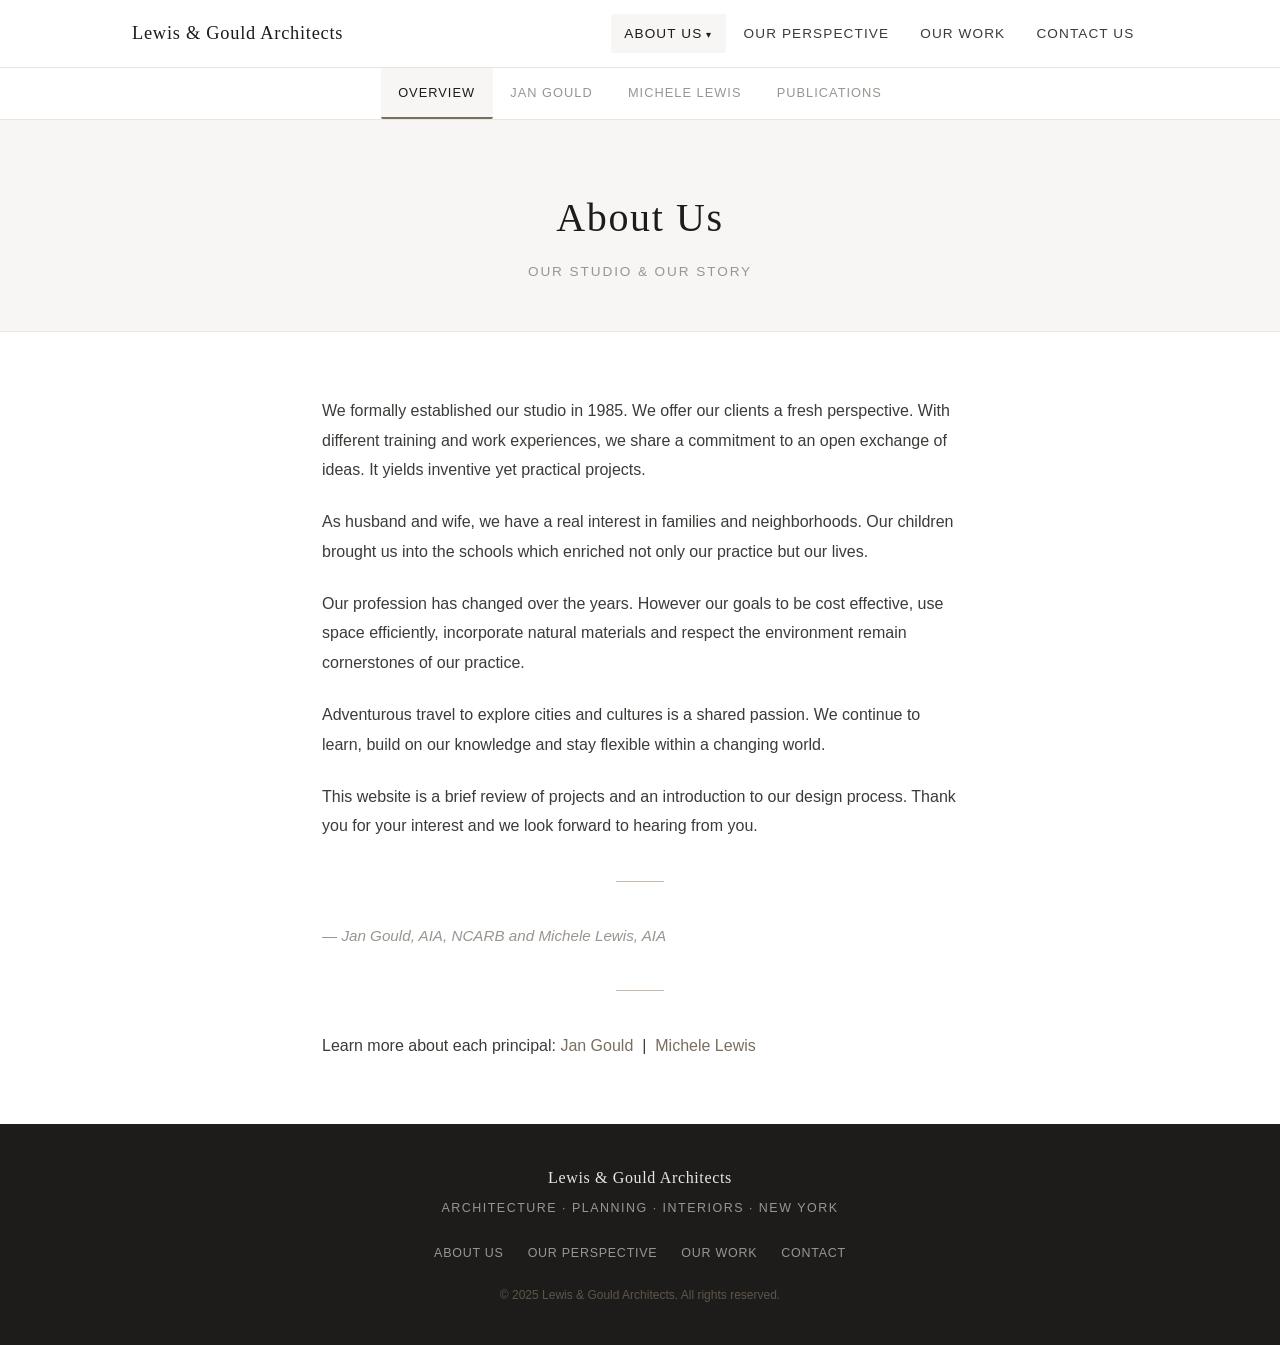
==== commit 6816e70b: "Revert "[UPDATE] Align designs" This reverts commit 9b4dec1340221a4c598b70ef9bad7c5344952ddb." ====
--- a/aboutus.html
+++ b/aboutus.html
@@ -3,92 +3,109 @@
 <head>
   <meta charset="UTF-8" />
   <meta name="viewport" content="width=device-width, initial-scale=1.0" />
-  <title>Michele Lewis, Jan Gould, New York Architects from Yale University, RISD and Pratt Institute, are registered architects in New York, New York.</title>
+  <title>About Us — Lewis &amp; Gould Architects</title>
   <meta name="description" content="Lewis and Gould Architects, Principals Michele Lewis and Jan Gould are registered architects designing in New York City, NY, and Westchester. Specializing in residential and commercial architecture and interior design." />
-  <meta name="keywords" content="architecture, architects, new york architects, interior design, residential design, renovation, sustainable design, school design, affordable housing, Michele Lewis, Jan Gould" />
+  <meta name="keywords" content="architecture, architects, new york architects, interior design, residential design, renovation, sustainable design, school design, affordable housing" />
   <link rel="stylesheet" href="css/style.css" />
 </head>
 <body>
 
-<div class="site-wrapper">
+  <!-- ===== HEADER ===== -->
+  <header>
+    <div class="nav-inner">
+      <a href="index.html" class="site-logo">Lewis &amp; Gould Architects</a>
+      <input type="checkbox" id="nav-toggle" class="nav-toggle" aria-label="Toggle navigation" />
+      <label for="nav-toggle" class="nav-toggle-label" aria-hidden="true">
+        <span></span><span></span><span></span>
+      </label>
+      <nav aria-label="Main navigation">
+        <ul>
+          <li class="dropdown">
+            <a href="aboutus.html" class="dropdown-toggle active">About Us</a>
+            <ul class="dropdown-menu">
+              <li><a href="aboutus.html" class="active">Overview</a></li>
+              <li><a href="aboutus_jan.html">Jan Gould</a></li>
+              <li><a href="aboutus_michele.html">Michele Lewis</a></li>
+              <li><a href="aboutus_publications.html">Publications</a></li>
+            </ul>
+          </li>
+          <li><a href="ourperspective.html">Our Perspective</a></li>
+          <li><a href="ourwork.html">Our Work</a></li>
+          <li><a href="contactus.html">Contact Us</a></li>
+        </ul>
+      </nav>
+    </div>
+  </header>
 
-  <!-- ===== SIDEBAR ===== -->
-  <aside class="sidebar">
-    <div class="logo-area">
-      <a href="index.html" class="logo-link">
-        <div class="logo-wordmark"><span class="logo-lewis">LEWIS</span><span class="logo-and">AND</span><span class="logo-gould">GOULD</span></div>
-        <div class="logo-sub">Architecture&nbsp;&nbsp;Planning&nbsp;&nbsp;Interiors</div>
-      </a>
+  <!-- ===== SUB-NAV ===== -->
+  <nav class="sub-nav" aria-label="About Us sections">
+    <ul>
+      <li><a href="aboutus.html" class="active">Overview</a></li>
+      <li><a href="aboutus_jan.html">Jan Gould</a></li>
+      <li><a href="aboutus_michele.html">Michele Lewis</a></li>
+      <li><a href="aboutus_publications.html">Publications</a></li>
+    </ul>
+  </nav>
+
+  <!-- ===== PAGE HEADER ===== -->
+  <div class="page-header">
+    <h1>About Us</h1>
+    <p class="subtitle">Our Studio &amp; Our Story</p>
+  </div>
+
+  <!-- ===== CONTENT ===== -->
+  <main>
+    <div class="content-block">
+      <p>
+        We formally established our studio in 1985. We offer our clients a fresh perspective.
+        With different training and work experiences, we share a commitment to an open exchange
+        of ideas. It yields inventive yet practical projects.
+      </p>
+      <p>
+        As husband and wife, we have a real interest in families and neighborhoods. Our children
+        brought us into the schools which enriched not only our practice but our lives.
+      </p>
+      <p>
+        Our profession has changed over the years. However our goals to be cost effective, use
+        space efficiently, incorporate natural materials and respect the environment remain
+        cornerstones of our practice.
+      </p>
+      <p>
+        Adventurous travel to explore cities and cultures is a shared passion. We continue to
+        learn, build on our knowledge and stay flexible within a changing world.
+      </p>
+      <p>
+        This website is a brief review of projects and an introduction to our design process.
+        Thank you for your interest and we look forward to hearing from you.
+      </p>
+
+      <div class="section-rule"></div>
+
+      <p class="attribution">— Jan Gould, AIA, NCARB and Michele Lewis, AIA</p>
+
+      <div class="section-rule"></div>
+
+      <p>
+        Learn more about each principal: <a href="aboutus_jan.html">Jan Gould</a> &nbsp;|&nbsp;
+        <a href="aboutus_michele.html">Michele Lewis</a>
+      </p>
     </div>
-
-    <nav class="main-nav" aria-label="Main">
-      <a href="aboutus.html" class="active">About Us</a>
-      <a href="contactus.html">Contact Us</a>
-      <a href="ourperspective.html">Our Perspective</a>
-      <a href="ourwork.html">Our Work</a>
-    </nav>
-
-    <nav class="sub-nav" aria-label="About Us">
-      <ul>
-        <li><a href="aboutus.html" class="active">About Us</a></li>
-        <li><span class="section-label">Our Principals</span></li>
-        <li class="sub-item"><a href="aboutus_jan.html">Jan Gould</a></li>
-        <li class="sub-item"><a href="aboutus_michele.html">Michele Lewis</a></li>
-        <li><a href="aboutus_publications.html">Publications</a></li>
-        <li><a href="aboutus_publications.html">Recognition &amp; Involvement</a></li>
-      </ul>
-    </nav>
-
-    <div class="sidebar-bottom">
-      Member: US Green Building Council<br />
-      Member: 1% Solution Public Architecture<br />
-      Member: American Institute of Architects
-    </div>
-  </aside>
-
-  <!-- ===== MAIN CONTENT ===== -->
-  <main class="main-content">
-
-    <div class="split-panels">
-      <!-- Studio photo -->
-      <div class="image-panel">
-        <img src="images/aboutus-studio.jpg" alt="Lewis and Gould Architects Studio"
-             onerror="this.style.display='none';this.nextElementSibling.style.display='flex'" />
-        <div class="img-placeholder" style="display:none;"></div>
-        <div class="page-title">
-          <span class="pt-small">about</span>
-          <span class="pt-large">Us</span>
-        </div>
-      </div>
-
-      <!-- Text panel -->
-      <div class="text-panel">
-        <p>We formally established our studio in 1985. We offer our clients a fresh perspective. With different training and work experiences, we share a commitment to an open exchange of ideas. It yields inventive yet practical projects.</p>
-        <p>As husband and wife, we have a real interest in families and neighborhoods. Our children brought us into the schools which enriched not only our practice but our lives.</p>
-        <p>Our profession has changed over the years. However our goals to be cost effective, use space efficiently, incorporate natural materials and respect the environment remain cornerstones of our practice.</p>
-        <p>Adventurous travel to explore cities and cultures is a shared passion. We continue to learn, build on our knowledge and stay flexible within a changing world.</p>
-        <p>This website is a brief review of projects and an introduction to our design process. Thank you for your interest and we look forward to hearing from you,</p>
-        <p class="attribution">Jan Gould, AIA, NCARB<br />and Michele Lewis, AIA</p>
-      </div>
-    </div>
-
-    <!-- Thumbnail strip -->
-    <div class="thumb-strip">
-      <img src="images/aboutus-thumb-1.jpg" alt="" onerror="this.outerHTML='<div class=\'thumb-ph\'></div>'" />
-      <img src="images/aboutus-thumb-2.jpg" alt="" onerror="this.outerHTML='<div class=\'thumb-ph\'></div>'" />
-      <img src="images/aboutus-thumb-3.jpg" alt="" onerror="this.outerHTML='<div class=\'thumb-ph\'></div>'" />
-      <img src="images/aboutus-thumb-4.jpg" alt="" onerror="this.outerHTML='<div class=\'thumb-ph\'></div>'" />
-      <img src="images/aboutus-thumb-5.jpg" alt="" onerror="this.outerHTML='<div class=\'thumb-ph\'></div>'" />
-      <img src="images/aboutus-thumb-6.jpg" alt="" onerror="this.outerHTML='<div class=\'thumb-ph\'></div>'" />
-    </div>
-
-    <footer class="site-footer">
-      <p>19 West 37th Street, New York, NY 10018 &nbsp;&bull;&nbsp; Tel. 212-354-1999</p>
-      <p><a href="mailto:architects@lewisandgould.com">architects@lewisandgould.com</a></p>
-    </footer>
-
   </main>
 
-</div>
+  <!-- ===== FOOTER ===== -->
+  <footer>
+    <div class="footer-inner">
+      <p class="footer-firm">Lewis &amp; Gould Architects</p>
+      <p class="footer-tagline">Architecture &middot; Planning &middot; Interiors &middot; New York</p>
+      <ul class="footer-links">
+        <li><a href="aboutus.html">About Us</a></li>
+        <li><a href="ourperspective.html">Our Perspective</a></li>
+        <li><a href="ourwork.html">Our Work</a></li>
+        <li><a href="contactus.html">Contact</a></li>
+      </ul>
+      <p class="footer-copy">&copy; 2025 Lewis &amp; Gould Architects. All rights reserved.</p>
+    </div>
+  </footer>
+
 </body>
 </html>
--- a/css/style.css
+++ b/css/style.css
@@ -1,455 +1,747 @@
 /* ============================================================
-   Lewis & Gould Architects — Stylesheet (matches original site)
+   Lewis & Gould Architects — Main Stylesheet
    ============================================================ */
 
-*, *::before, *::after { box-sizing: border-box; margin: 0; padding: 0; }
-
-/* ---------- Variables ---------- */
+/* ---------- Reset & Base ---------- */
+*, *::before, *::after {
+  box-sizing: border-box;
+  margin: 0;
+  padding: 0;
+}
+
 :root {
-  --bg:            #303030;
-  --sidebar-bg:    #424242;
-  --logo-bg:       #4a4a4a;
-  --nav-bg:        #505050;
-  --nav-active-bg: #686868;
-  --nav-border:    #383838;
-  --subnav-bg:     #f1efe9;
-  --subnav-text:   #666666;
-  --subnav-active: #333333;
-  --panel-bg:      #c8dce6;
-  --panel-text:    #444444;
-  --font:          Arial, Helvetica, sans-serif;
-  --sidebar-w:     265px;
-}
-
-html, body {
+  --color-white:      #ffffff;
+  --color-off-white:  #f7f6f4;
+  --color-light-gray: #e8e6e2;
+  --color-mid-gray:   #9a9590;
+  --color-dark-gray:  #3d3b38;
+  --color-near-black: #1e1c1a;
+  --color-accent:     #7a6e5f;   /* warm muted brown — earthy, architectural */
+  --color-accent-lt:  #c4b9aa;
+
+  --font-serif:   'Georgia', 'Times New Roman', serif;
+  --font-sans:    'Helvetica Neue', 'Arial', sans-serif;
+
+  --max-width:    1080px;
+  --nav-height:   68px;
+  --transition:   0.2s ease;
+}
+
+html {
+  font-size: 16px;
+  scroll-behavior: smooth;
+}
+
+body {
+  font-family: var(--font-sans);
+  color: var(--color-dark-gray);
+  background-color: var(--color-white);
+  line-height: 1.7;
+  -webkit-font-smoothing: antialiased;
+}
+
+img {
+  display: block;
+  max-width: 100%;
+  height: auto;
+}
+
+a {
+  color: var(--color-accent);
+  text-decoration: none;
+  transition: color var(--transition);
+}
+
+a:hover {
+  color: var(--color-near-black);
+}
+
+/* ---------- Layout ---------- */
+.container {
+  max-width: var(--max-width);
+  margin: 0 auto;
+  padding: 0 2rem;
+}
+
+/* ---------- Header & Navigation ---------- */
+header {
+  position: sticky;
+  top: 0;
+  z-index: 100;
+  background-color: var(--color-white);
+  border-bottom: 1px solid var(--color-light-gray);
+  height: var(--nav-height);
+}
+
+.nav-inner {
+  max-width: var(--max-width);
+  margin: 0 auto;
+  padding: 0 2rem;
   height: 100%;
-  font-family: var(--font);
-  background-color: var(--bg);
-  color: var(--panel-text);
-  -webkit-font-smoothing: antialiased;
-}
-
-body {
-  display: flex;
-  justify-content: center;
-  align-items: flex-start;
-  min-height: 100vh;
-  padding: 20px 0;
-}
-
-a { text-decoration: none; }
-
-img { display: block; }
-
-/* ---------- Site wrapper ---------- */
-.site-wrapper {
-  width: 850px;
-  display: flex;
-  min-height: 580px;
-  background-color: var(--sidebar-bg);
-}
-
-/* ================================================
-   SIDEBAR
-   ================================================ */
-.sidebar {
-  width: var(--sidebar-w);
-  flex-shrink: 0;
-  display: flex;
+  display: flex;
+  align-items: center;
+  justify-content: space-between;
+}
+
+.site-logo {
+  font-family: var(--font-serif);
+  font-size: 1.15rem;
+  font-weight: normal;
+  letter-spacing: 0.04em;
+  color: var(--color-near-black);
+  text-decoration: none;
+  white-space: nowrap;
+}
+
+.site-logo:hover {
+  color: var(--color-accent);
+}
+
+/* Main nav */
+nav {
+  display: flex;
+  align-items: center;
+  gap: 0.25rem;
+}
+
+nav > ul {
+  display: flex;
+  list-style: none;
+  gap: 0.25rem;
+  align-items: center;
+}
+
+nav > ul > li {
+  position: relative;
+}
+
+nav > ul > li > a {
+  display: block;
+  padding: 0.5rem 0.85rem;
+  font-size: 0.85rem;
+  letter-spacing: 0.08em;
+  text-transform: uppercase;
+  color: var(--color-dark-gray);
+  border-radius: 2px;
+  transition: color var(--transition), background-color var(--transition);
+}
+
+nav > ul > li > a:hover,
+nav > ul > li > a.active {
+  color: var(--color-near-black);
+  background-color: var(--color-off-white);
+}
+
+/* Dropdown */
+.dropdown {
+  position: relative;
+}
+
+.dropdown-toggle::after {
+  content: ' ▾';
+  font-size: 0.65rem;
+  vertical-align: middle;
+}
+
+.dropdown-menu {
+  display: none;
+  position: absolute;
+  top: calc(100% + 4px);
+  left: 0;
+  background-color: var(--color-white);
+  border: 1px solid var(--color-light-gray);
+  border-radius: 3px;
+  min-width: 160px;
+  box-shadow: 0 4px 16px rgba(0,0,0,0.08);
+  list-style: none;
+  z-index: 200;
+  padding: 0.35rem 0;
+}
+
+.dropdown-menu li a {
+  display: block;
+  padding: 0.5rem 1rem;
+  font-size: 0.82rem;
+  letter-spacing: 0.05em;
+  text-transform: uppercase;
+  color: var(--color-dark-gray);
+  white-space: nowrap;
+  transition: background-color var(--transition);
+}
+
+.dropdown-menu li a:hover {
+  background-color: var(--color-off-white);
+  color: var(--color-near-black);
+}
+
+/* Show dropdown on hover via CSS — no JS needed */
+.dropdown:hover .dropdown-menu,
+.dropdown:focus-within .dropdown-menu {
+  display: block;
+}
+
+/* Mobile menu toggle (checkbox hack) */
+.nav-toggle {
+  display: none;
+}
+
+.nav-toggle-label {
+  display: none;
+  cursor: pointer;
   flex-direction: column;
-  background-color: var(--sidebar-bg);
-}
-
-/* --- Logo --- */
-.logo-area {
-  background: linear-gradient(160deg, #525252 0%, #464646 60%, #3e3e3e 100%);
-  padding: 28px 18px 22px;
-  flex-shrink: 0;
-}
-
-.logo-link {
+  gap: 5px;
+  padding: 6px;
+}
+
+.nav-toggle-label span {
   display: block;
-  line-height: 1;
-}
-
-.logo-wordmark {
-  font-size: 26px;
-  font-weight: bold;
-  letter-spacing: 0.01em;
-  color: #fff;
-  line-height: 1;
-}
-
-.logo-and {
-  font-weight: 400;
-  color: #aaa;
-}
-
-.logo-sub {
-  font-size: 8.5px;
-  letter-spacing: 0.22em;
-  color: #aaa;
-  margin-top: 7px;
-  text-transform: uppercase;
-}
-
-/* --- Main 2×2 nav grid --- */
-.main-nav {
-  display: grid;
-  grid-template-columns: 1fr 1fr;
-  border-top: 1px solid var(--nav-border);
-  border-bottom: 1px solid var(--nav-border);
-  flex-shrink: 0;
-}
-
-.main-nav a {
-  display: flex;
+  width: 24px;
+  height: 2px;
+  background-color: var(--color-dark-gray);
+  transition: transform var(--transition), opacity var(--transition);
+}
+
+/* ---------- Page Hero (home) ---------- */
+.hero {
+  display: flex;
+  flex-direction: column;
   align-items: center;
   justify-content: center;
-  padding: 10px 5px;
-  font-size: 11px;
-  color: #ccc;
-  background-color: var(--nav-bg);
-  border: 1px solid var(--nav-border);
   text-align: center;
-  transition: background 0.15s, color 0.15s;
-}
-
-.main-nav a:hover {
-  background-color: #606060;
-  color: #fff;
-}
-
-.main-nav a.active {
-  background-color: var(--nav-active-bg);
-  color: #fff;
-  font-weight: bold;
-}
-
-/* --- Sub-nav (cream section) --- */
+  min-height: calc(90vh - var(--nav-height));
+  padding: 4rem 2rem;
+  background-color: var(--color-off-white);
+  border-bottom: 1px solid var(--color-light-gray);
+}
+
+.hero-firm-name {
+  font-family: var(--font-serif);
+  font-size: clamp(2rem, 5vw, 3.5rem);
+  font-weight: normal;
+  letter-spacing: 0.06em;
+  color: var(--color-near-black);
+  margin-bottom: 0.75rem;
+}
+
+.hero-tagline {
+  font-size: clamp(0.85rem, 2vw, 1rem);
+  letter-spacing: 0.2em;
+  text-transform: uppercase;
+  color: var(--color-mid-gray);
+  margin-bottom: 2.5rem;
+}
+
+.hero-intro {
+  max-width: 560px;
+  font-size: 1.05rem;
+  color: var(--color-dark-gray);
+  margin-bottom: 3rem;
+  line-height: 1.8;
+}
+
+.hero-divider {
+  width: 48px;
+  height: 1px;
+  background-color: var(--color-accent-lt);
+  margin: 0 auto 3rem;
+}
+
+.btn-group {
+  display: flex;
+  gap: 1rem;
+  flex-wrap: wrap;
+  justify-content: center;
+}
+
+.btn {
+  display: inline-block;
+  padding: 0.75rem 2rem;
+  font-size: 0.82rem;
+  letter-spacing: 0.12em;
+  text-transform: uppercase;
+  border-radius: 2px;
+  transition: background-color var(--transition), color var(--transition), border-color var(--transition);
+}
+
+.btn-primary {
+  background-color: var(--color-near-black);
+  color: var(--color-white);
+  border: 1px solid var(--color-near-black);
+}
+
+.btn-primary:hover {
+  background-color: var(--color-accent);
+  border-color: var(--color-accent);
+  color: var(--color-white);
+}
+
+.btn-outline {
+  background-color: transparent;
+  color: var(--color-dark-gray);
+  border: 1px solid var(--color-accent-lt);
+}
+
+.btn-outline:hover {
+  border-color: var(--color-dark-gray);
+  color: var(--color-near-black);
+}
+
+/* ---------- Page Header (interior pages) ---------- */
+.page-header {
+  padding: 4rem 2rem 3rem;
+  background-color: var(--color-off-white);
+  border-bottom: 1px solid var(--color-light-gray);
+  text-align: center;
+}
+
+.page-header h1 {
+  font-family: var(--font-serif);
+  font-size: clamp(1.6rem, 4vw, 2.5rem);
+  font-weight: normal;
+  letter-spacing: 0.04em;
+  color: var(--color-near-black);
+  margin-bottom: 0.5rem;
+}
+
+.page-header .subtitle {
+  font-size: 0.85rem;
+  letter-spacing: 0.14em;
+  text-transform: uppercase;
+  color: var(--color-mid-gray);
+}
+
+/* ---------- Main Content ---------- */
+main {
+  padding: 4rem 0;
+}
+
+.content-block {
+  max-width: 700px;
+  margin: 0 auto;
+  padding: 0 2rem;
+}
+
+.content-block p {
+  margin-bottom: 1.4rem;
+  font-size: 1rem;
+  line-height: 1.85;
+}
+
+.content-block p:last-child {
+  margin-bottom: 0;
+}
+
+.content-block .attribution {
+  font-style: italic;
+  color: var(--color-mid-gray);
+  margin-top: 2rem;
+  font-size: 0.95rem;
+}
+
+.section-rule {
+  width: 48px;
+  height: 1px;
+  background-color: var(--color-accent-lt);
+  margin: 2.5rem auto;
+}
+
+/* ---------- About Sub-nav ---------- */
 .sub-nav {
-  background-color: var(--subnav-bg);
-  flex: 1;
-  padding: 10px 0 6px;
+  background-color: var(--color-white);
+  border-bottom: 1px solid var(--color-light-gray);
+  padding: 0 2rem;
 }
 
 .sub-nav ul {
+  display: flex;
   list-style: none;
-}
-
-.sub-nav ul li {
-  line-height: 1;
+  gap: 0;
+  max-width: var(--max-width);
+  margin: 0 auto;
+  overflow-x: auto;
 }
 
 .sub-nav ul li a {
   display: block;
-  padding: 5px 14px 5px 6px;
-  font-size: 11px;
-  color: var(--subnav-text);
-  text-align: right;
-  transition: color 0.1s;
-}
-
-.sub-nav ul li a:hover {
-  color: #333;
-  text-decoration: underline;
-}
-
+  padding: 0.85rem 1.1rem;
+  font-size: 0.8rem;
+  letter-spacing: 0.08em;
+  text-transform: uppercase;
+  color: var(--color-mid-gray);
+  border-bottom: 2px solid transparent;
+  white-space: nowrap;
+  transition: color var(--transition), border-color var(--transition);
+}
+
+.sub-nav ul li a:hover,
 .sub-nav ul li a.active {
-  color: var(--subnav-active);
-  font-weight: bold;
-}
-
-/* Indented sub-items */
-.sub-nav ul li.sub-item a {
-  font-size: 10px;
-  color: #888;
-  padding-right: 22px;
-}
-
-.sub-nav ul li.sub-item a:hover {
-  color: #555;
-}
-
-/* Section label (not a link) */
-.sub-nav .section-label {
-  display: block;
-  padding: 5px 14px 5px 6px;
-  font-size: 11px;
-  color: var(--subnav-active);
-  font-weight: bold;
-  text-align: right;
-}
-
-/* --- Sidebar membership logos area --- */
-.sidebar-bottom {
-  background-color: var(--subnav-bg);
-  padding: 10px 12px 14px;
-  border-top: 1px solid #ddd;
-  text-align: right;
-  font-size: 9px;
-  color: #888;
-  line-height: 1.6;
-}
-
-/* ================================================
-   MAIN CONTENT AREA
-   ================================================ */
-.main-content {
-  flex: 1;
-  display: flex;
-  flex-direction: column;
-  min-width: 0;
-  background-color: #555;
-}
-
-/* Full-width image panel (home page) */
-.hero-panel {
-  position: relative;
-  flex: 1;
-  overflow: hidden;
-  background-color: #404040;
-}
-
-.hero-panel img {
+  color: var(--color-near-black);
+  border-bottom-color: var(--color-accent);
+}
+
+/* ---------- Bio Page ---------- */
+.bio-layout {
+  display: grid;
+  grid-template-columns: 260px 1fr;
+  gap: 3rem;
+  max-width: var(--max-width);
+  margin: 0 auto;
+  padding: 0 2rem;
+}
+
+.bio-photo img {
   width: 100%;
-  height: 100%;
+  aspect-ratio: 3 / 4;
   object-fit: cover;
-}
-
-.hero-img-placeholder {
+  background-color: var(--color-light-gray);
+}
+
+.bio-photo .photo-placeholder {
   width: 100%;
-  height: 100%;
-  min-height: 560px;
-  background-color: #4a4a4a;
+  aspect-ratio: 3 / 4;
+  background-color: var(--color-light-gray);
   display: flex;
   align-items: center;
   justify-content: center;
-  color: #888;
-  font-size: 11px;
-  letter-spacing: 0.05em;
-}
-
-.hero-caption {
-  position: absolute;
-  bottom: 8px;
-  left: 10px;
-  font-size: 10px;
-  color: rgba(255,255,255,0.7);
-  background: rgba(0,0,0,0.35);
-  padding: 2px 8px;
-}
-
-/* --- Split layout: image + text panel --- */
-.split-panels {
-  display: flex;
-  flex: 1;
-  min-height: 0;
-}
-
-.image-panel {
-  position: relative;
-  flex: 1;
-  overflow: hidden;
-  background-color: #3a3a3a;
-  min-height: 400px;
-}
-
-.image-panel img {
+  color: var(--color-mid-gray);
+  font-size: 0.8rem;
+  letter-spacing: 0.06em;
+  text-align: center;
+  padding: 1rem;
+}
+
+.bio-text h2 {
+  font-family: var(--font-serif);
+  font-size: 1.6rem;
+  font-weight: normal;
+  color: var(--color-near-black);
+  margin-bottom: 0.25rem;
+}
+
+.bio-text .bio-title {
+  font-size: 0.82rem;
+  letter-spacing: 0.12em;
+  text-transform: uppercase;
+  color: var(--color-mid-gray);
+  margin-bottom: 2rem;
+}
+
+.bio-text p {
+  font-size: 1rem;
+  line-height: 1.85;
+  margin-bottom: 1.2rem;
+  color: var(--color-dark-gray);
+}
+
+.placeholder-note {
+  font-style: italic;
+  color: var(--color-mid-gray);
+}
+
+/* ---------- Portfolio Grid ---------- */
+.portfolio-note {
+  text-align: center;
+  font-style: italic;
+  color: var(--color-mid-gray);
+  margin-bottom: 2.5rem;
+  font-size: 0.95rem;
+}
+
+.portfolio-grid {
+  display: grid;
+  grid-template-columns: repeat(3, 1fr);
+  gap: 1.5rem;
+  max-width: var(--max-width);
+  margin: 0 auto;
+  padding: 0 2rem;
+}
+
+.portfolio-item {
+  display: flex;
+  flex-direction: column;
+}
+
+.portfolio-item img {
   width: 100%;
-  height: 100%;
+  aspect-ratio: 4 / 3;
   object-fit: cover;
+  background-color: var(--color-light-gray);
+  transition: opacity var(--transition);
+}
+
+.portfolio-item img:hover {
+  opacity: 0.88;
 }
 
 .img-placeholder {
   width: 100%;
-  height: 100%;
-  min-height: 400px;
-  background: linear-gradient(135deg, #555 0%, #3a3a3a 100%);
-  display: flex;
-  align-items: flex-end;
-  justify-content: flex-start;
-}
-
-/* Page title overlay on image */
-.page-title {
-  position: absolute;
-  bottom: 24px;
-  left: 18px;
-  line-height: 1;
-  pointer-events: none;
-  user-select: none;
-}
-
-.page-title .pt-small {
-  display: block;
-  font-size: 32px;
-  font-weight: 300;
-  color: rgba(255,255,255,0.82);
-  margin-bottom: -4px;
+  aspect-ratio: 4 / 3;
+  background-color: var(--color-light-gray);
+  display: flex;
+  align-items: center;
+  justify-content: center;
+  color: var(--color-mid-gray);
+  font-size: 0.75rem;
+  letter-spacing: 0.04em;
+}
+
+.portfolio-caption {
+  padding: 0.75rem 0 0;
+}
+
+.portfolio-caption .project-name {
+  font-size: 0.88rem;
+  font-weight: 600;
+  color: var(--color-near-black);
+  letter-spacing: 0.02em;
+  margin-bottom: 0.15rem;
+}
+
+.portfolio-caption .project-type {
+  font-size: 0.78rem;
+  letter-spacing: 0.06em;
+  text-transform: uppercase;
+  color: var(--color-mid-gray);
+}
+
+/* ---------- Contact Page ---------- */
+.contact-layout {
+  display: grid;
+  grid-template-columns: 1fr 1.6fr;
+  gap: 4rem;
+  max-width: var(--max-width);
+  margin: 0 auto;
+  padding: 0 2rem;
+}
+
+.contact-info h2 {
+  font-family: var(--font-serif);
+  font-size: 1.3rem;
+  font-weight: normal;
+  color: var(--color-near-black);
+  margin-bottom: 1.2rem;
+}
+
+.contact-info address {
   font-style: normal;
-}
-
-.page-title .pt-large {
-  display: block;
-  font-size: 68px;
-  font-weight: bold;
-  color: rgba(180,180,180,0.55);
-  line-height: 1;
-}
-
-.page-title.dark-overlay .pt-small { color: rgba(150,150,150,0.7); }
-.page-title.dark-overlay .pt-large { color: rgba(100,100,100,0.55); }
-
-.photo-caption {
-  position: absolute;
-  bottom: 8px;
-  left: 6px;
-  font-size: 9px;
-  color: rgba(255,255,255,0.65);
-  background: rgba(0,0,0,0.3);
-  padding: 2px 7px;
-}
-
-/* Right text panel */
-.text-panel {
-  width: 205px;
-  flex-shrink: 0;
-  background-color: var(--panel-bg);
-  padding: 18px 14px;
-  font-size: 11px;
-  color: var(--panel-text);
-  line-height: 1.65;
-  text-align: justify;
-  overflow-y: auto;
-}
-
-.text-panel p { margin-bottom: 11px; }
-.text-panel p:last-child { margin-bottom: 0; }
-
-.text-panel .attribution {
+  font-size: 0.95rem;
+  line-height: 1.9;
+  color: var(--color-dark-gray);
+}
+
+.contact-info .contact-note {
+  margin-top: 1.5rem;
+  font-size: 0.88rem;
+  color: var(--color-mid-gray);
+  font-style: italic;
+}
+
+/* Form */
+.contact-form {
+  display: flex;
+  flex-direction: column;
+  gap: 1.1rem;
+}
+
+.form-group {
+  display: flex;
+  flex-direction: column;
+  gap: 0.35rem;
+}
+
+.form-group label {
+  font-size: 0.78rem;
+  letter-spacing: 0.1em;
+  text-transform: uppercase;
+  color: var(--color-mid-gray);
+}
+
+.form-group input,
+.form-group textarea,
+.form-group select {
+  width: 100%;
+  padding: 0.7rem 0.9rem;
+  font-family: var(--font-sans);
+  font-size: 0.95rem;
+  color: var(--color-near-black);
+  background-color: var(--color-white);
+  border: 1px solid var(--color-light-gray);
+  border-radius: 2px;
+  outline: none;
+  transition: border-color var(--transition);
+}
+
+.form-group input:focus,
+.form-group textarea:focus {
+  border-color: var(--color-accent);
+}
+
+.form-group textarea {
+  min-height: 160px;
+  resize: vertical;
+}
+
+.form-submit-area {
+  display: flex;
+  align-items: center;
+  gap: 1.5rem;
+  flex-wrap: wrap;
+}
+
+.form-note {
+  font-size: 0.8rem;
+  color: var(--color-mid-gray);
+  font-style: italic;
+}
+
+/* ---------- Footer ---------- */
+footer {
+  background-color: var(--color-near-black);
+  color: var(--color-mid-gray);
+  padding: 2.5rem 2rem;
   text-align: center;
-  font-style: italic;
-  margin-top: 14px;
-  color: #555;
-  font-size: 10.5px;
-}
-
-/* --- Full-width text area (below image or as a standalone) --- */
-.content-text-area {
-  background-color: var(--panel-bg);
-  padding: 22px 28px;
-  font-size: 12px;
-  color: var(--panel-text);
-  line-height: 1.7;
-  text-align: justify;
-}
-
-.content-text-area p { margin-bottom: 14px; }
-.content-text-area p:last-child { margin-bottom: 0; }
-
-/* --- Thumbnail strip --- */
-.thumb-strip {
-  display: flex;
-  height: 96px;
-  overflow: hidden;
-  flex-shrink: 0;
-}
-
-.thumb-strip img {
-  flex: 1 1 0;
-  height: 100%;
-  width: 0;
-  object-fit: cover;
-}
-
-.thumb-strip .thumb-ph {
-  flex: 1 1 0;
-  height: 100%;
-  background-color: #888;
-}
-
-.thumb-strip .thumb-ph:nth-child(even) { background-color: #aaa; }
-.thumb-strip .thumb-ph:nth-child(3n)   { background-color: #7a7a7a; }
-
-/* ---- Contact page ---- */
-.contact-info-panel {
-  background-color: #c5d6df;
-  padding: 22px 28px;
-  font-size: 11.5px;
-  color: #333;
-  line-height: 1.8;
-  flex-shrink: 0;
-}
-
-.contact-row {
-  display: flex;
-  margin-bottom: 12px;
-}
-
-.contact-label {
-  width: 110px;
-  flex-shrink: 0;
-  font-weight: bold;
-  color: #444;
-}
-
-.contact-value a { color: #444; }
-.contact-value a:hover { text-decoration: underline; }
-
-/* ---- Footer ---- */
-.site-footer {
-  background-color: #1e1e1e;
-  padding: 5px 12px;
-  display: flex;
-  justify-content: space-between;
-  align-items: center;
-  flex-shrink: 0;
-}
-
-.site-footer p {
-  font-size: 9px;
-  color: #888;
-}
-
-.site-footer a { color: #888; }
-.site-footer a:hover { color: #aaa; text-decoration: underline; }
-
-/* ================================================
-   RESPONSIVE
-   ================================================ */
-@media (max-width: 900px) {
-  body { padding: 0; }
-
-  .site-wrapper {
+}
+
+.footer-inner {
+  max-width: var(--max-width);
+  margin: 0 auto;
+}
+
+footer .footer-firm {
+  font-family: var(--font-serif);
+  font-size: 1rem;
+  color: var(--color-light-gray);
+  margin-bottom: 0.4rem;
+  letter-spacing: 0.04em;
+}
+
+footer .footer-tagline {
+  font-size: 0.78rem;
+  letter-spacing: 0.12em;
+  text-transform: uppercase;
+  color: var(--color-mid-gray);
+  margin-bottom: 1.2rem;
+}
+
+footer .footer-links {
+  display: flex;
+  justify-content: center;
+  gap: 1.5rem;
+  list-style: none;
+  flex-wrap: wrap;
+  margin-bottom: 1.2rem;
+}
+
+footer .footer-links a {
+  font-size: 0.78rem;
+  letter-spacing: 0.06em;
+  text-transform: uppercase;
+  color: var(--color-mid-gray);
+  transition: color var(--transition);
+}
+
+footer .footer-links a:hover {
+  color: var(--color-light-gray);
+}
+
+footer .footer-copy {
+  font-size: 0.75rem;
+  color: var(--color-accent);
+  opacity: 0.7;
+}
+
+/* ---------- Utility ---------- */
+.text-center { text-align: center; }
+
+.mt-1 { margin-top: 0.5rem; }
+.mt-2 { margin-top: 1rem; }
+.mt-3 { margin-top: 1.5rem; }
+.mt-4 { margin-top: 2rem; }
+
+/* ---------- Responsive ---------- */
+@media (max-width: 768px) {
+  /* Mobile nav */
+  .nav-toggle-label {
+    display: flex;
+  }
+
+  nav {
+    position: absolute;
+    top: var(--nav-height);
+    left: 0;
+    right: 0;
+    background-color: var(--color-white);
+    border-bottom: 1px solid var(--color-light-gray);
+    padding: 0.5rem 0 1rem;
+    display: none;
+    flex-direction: column;
+    align-items: stretch;
+    box-shadow: 0 4px 16px rgba(0,0,0,0.06);
+  }
+
+  .nav-toggle:checked ~ nav {
+    display: flex;
+  }
+
+  nav > ul {
+    flex-direction: column;
+    gap: 0;
     width: 100%;
-    flex-direction: column;
-  }
-
-  .sidebar {
-    width: 100%;
-  }
-
-  .logo-area {
-    padding: 20px 16px 16px;
-  }
-
-  .main-nav {
-    grid-template-columns: repeat(4, 1fr);
-  }
-
-  .sub-nav ul li a { text-align: left; padding-left: 14px; }
-  .sub-nav ul li.sub-item a { padding-left: 24px; }
-  .sidebar-bottom { text-align: left; }
-
-  .split-panels { flex-direction: column; }
-  .text-panel { width: 100%; }
-  .image-panel { min-height: 260px; }
-  .image-panel img { height: auto; object-fit: initial; }
-
-  .page-title .pt-small { font-size: 22px; }
-  .page-title .pt-large { font-size: 46px; }
-
-  .contact-row { flex-direction: column; }
-  .contact-label { width: auto; margin-bottom: 2px; }
-}
+  }
+
+  nav > ul > li > a {
+    padding: 0.75rem 1.5rem;
+    border-radius: 0;
+  }
+
+  /* Mobile dropdown — always show */
+  .dropdown-menu {
+    display: block;
+    position: static;
+    border: none;
+    box-shadow: none;
+    border-left: 2px solid var(--color-light-gray);
+    margin-left: 2rem;
+    padding: 0;
+    background: transparent;
+    min-width: 0;
+  }
+
+  .dropdown-menu li a {
+    padding: 0.5rem 1rem;
+    font-size: 0.8rem;
+  }
+
+  /* Bio layout stacks */
+  .bio-layout {
+    grid-template-columns: 1fr;
+  }
+
+  .bio-photo img,
+  .bio-photo .photo-placeholder {
+    max-width: 260px;
+  }
+
+  /* Portfolio: 1 column on mobile */
+  .portfolio-grid {
+    grid-template-columns: 1fr;
+  }
+
+  /* Contact: stacks */
+  .contact-layout {
+    grid-template-columns: 1fr;
+    gap: 2.5rem;
+  }
+
+  /* Sub-nav scrollable */
+  .sub-nav ul {
+    flex-wrap: nowrap;
+  }
+}
+
+@media (min-width: 769px) and (max-width: 1024px) {
+  /* Portfolio: 2 columns on tablet */
+  .portfolio-grid {
+    grid-template-columns: repeat(2, 1fr);
+  }
+}
